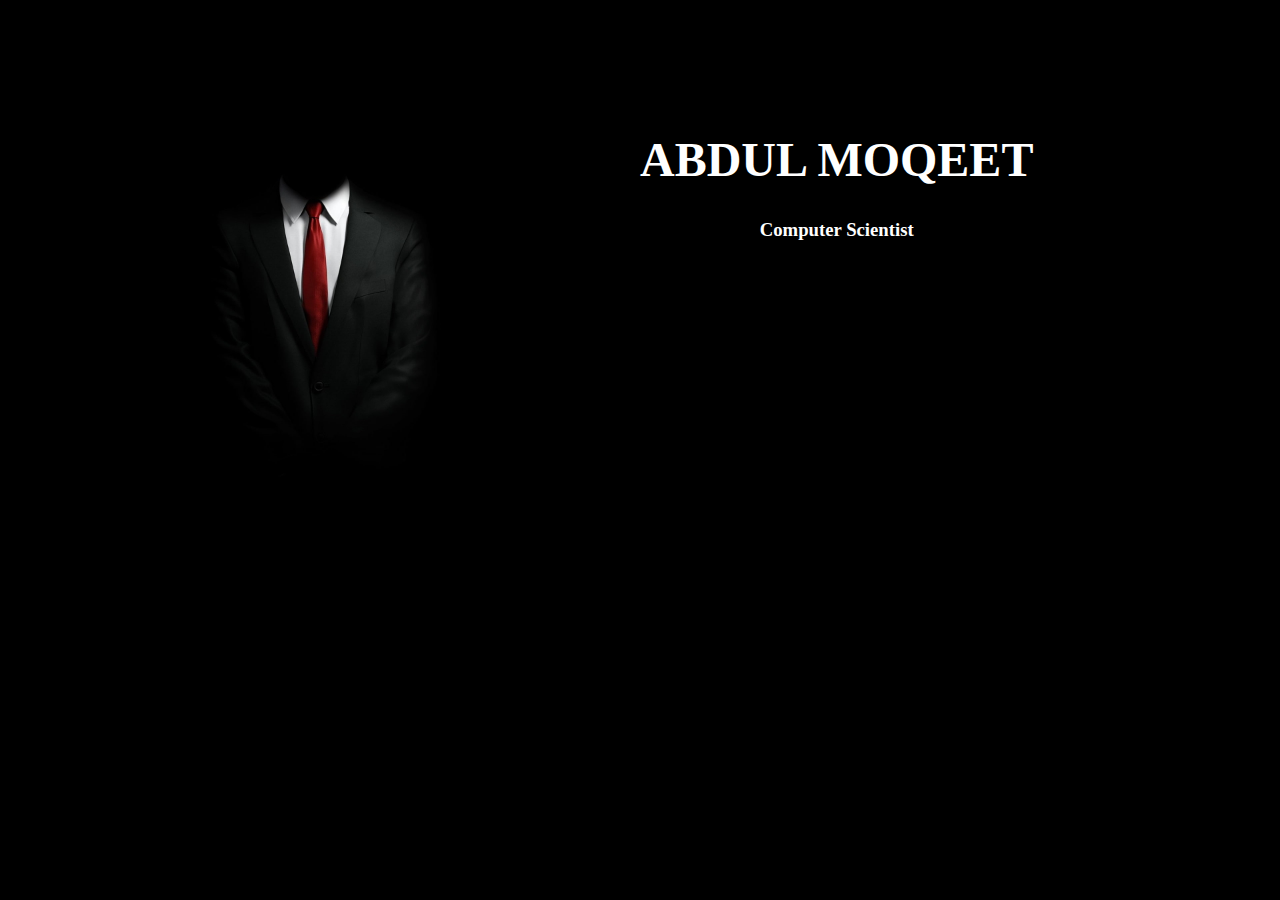
==== Index.html @ f567ad95 "Add responsive  Profile Pic and Username" ====
<!DOCTYPE html>
<html lang="en">
<head>

    <meta charset="UTF-8">
    <meta name="viewport" content="width=device-width, initial-scale=1.0">
    <title>Abdul Moqeet</title>
    <link rel="shortcut icon" href="logo.png" type="image/x-icon">
<link rel="stylesheet" href="styling.css"> 
</head>
<body style="margin:0">

    <div id="cover">
        <div id="cover-content">
            <img src="DP.jpg" alt="Profile Picture">            
            <div id="cover-text">
                <h1>ABDUL MOQEET</h1>
                <h3>Computer Scientist</h3>
            </div>
        </div>
    </div>

</body>
</html>
---- styling.css ----
body{
    margin: 0;
    background-color: black;
}
#cover {
    background-color: black;
    width: 100%;
    height: 40vh;
    color: white;
    display: flex;
    justify-content: center;
    align-items: center;
}


#cover-content {
    display: flex;
    align-items: center;
}

#cover h1 {
    font-size: 300%;   
}

#cover-text{
text-align: center;
}

#cover img {
    width: 50%;
    height: auto;
    border-radius: 50%;
    box-shadow: 100% gray;
    margin-top: 20%;
}
nav{
    background-color: gray;
    display: flex;
    justify-content: center;
    align-items: center;
}
nav a {
    margin: top 5px;
    margin-right: 100px;
    font-family: 'Courier New', Courier, monospace;
    direction: none;
    color: black;
    font-weight: bold;
    font-size: 150%;

}
@media (max-width: 740px) {
    #cover-content {
        flex-direction: column; 
    }

    #cover h1 {
        margin-left: 0; 
        margin-top: 10px; 
        font-size: 200%;
    }

    #cover img {
        width: 60%; 
        height: auto;
    }
}
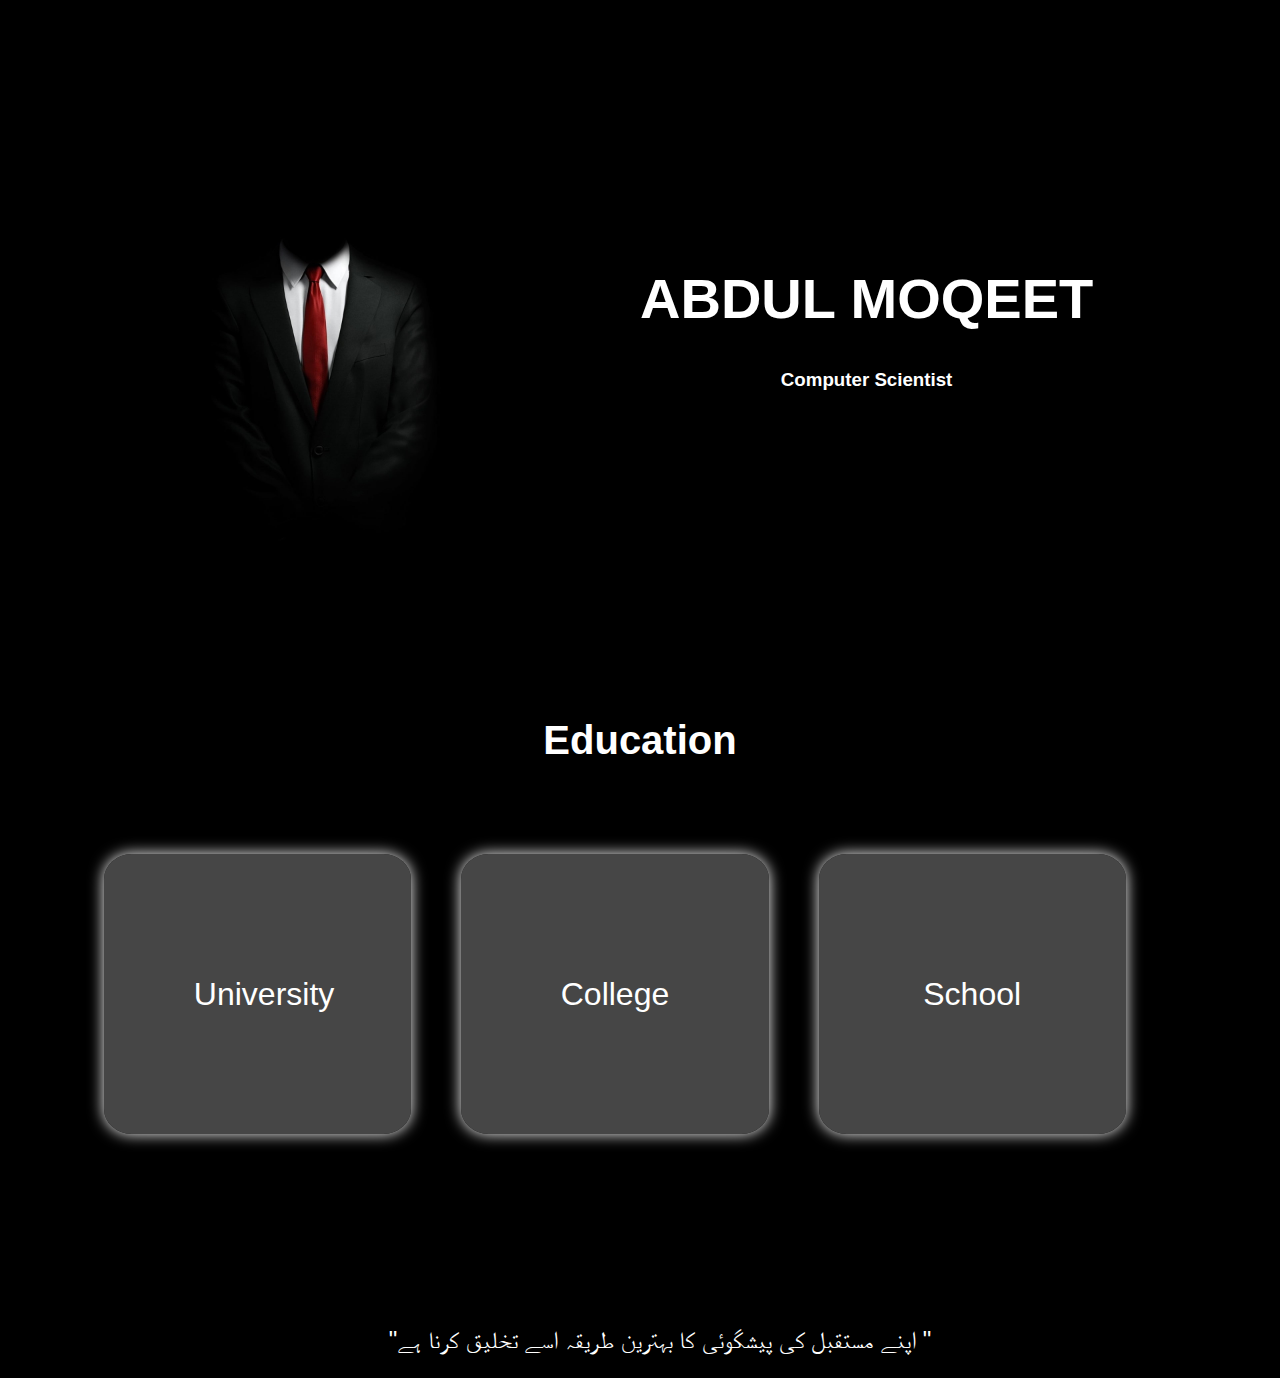
==== commit 8c8d8396: "Add Education and navbar updated" ====
--- a/Index.html
+++ b/Index.html
@@ -5,11 +5,17 @@
     <meta charset="UTF-8">
     <meta name="viewport" content="width=device-width, initial-scale=1.0">
     <title>Abdul Moqeet</title>
-    <link rel="shortcut icon" href="logo.png" type="image/x-icon">
+    <link rel="shortcut icon" href="DP.jpg" type="image/x-icon">
 <link rel="stylesheet" href="styling.css"> 
 </head>
 <body style="margin:0">
 
+    <nav id="navbar">
+        <a href="">Home</a>
+        <a href="#education">Education</a>
+        <a href="">Skills</a>
+        <a href="">Awards</a>
+    </nav>
     <div id="cover">
         <div id="cover-content">
             <img src="DP.jpg" alt="Profile Picture">            
@@ -19,6 +25,38 @@
             </div>
         </div>
     </div>
+    <div id="education">
+        <h1>Education</h1>
+        <div id="education-card">
+            <div class="card">
+                <p>University</p>
+            </div>
+            <div class="card">
+                    <p>College</p>
+            </div>
+            <div class="card">
+                <p>School
+            </div>
+        </div>
+    </div>
+<dir>
+    <p>"اپنے مستقبل کی پیشگوئی کا بہترین طریقہ اسے تخلیق کرنا ہے "</p>
+</dir>
 
+
+
+<script>
+    window.addEventListener('scroll', function() {
+        const navbar = document.getElementById('navbar');
+        const scrollPosition = window.scrollY;
+
+        // Show the navbar after scrolling 100px down
+        if (scrollPosition > 200) {
+            navbar.style.display = 'flex'; // Show the navbar
+        } else {
+            navbar.style.display = 'none'; // Hide the navbar
+        }
+    });
+</script>
 </body>
 </html>
--- a/styling.css
+++ b/styling.css
@@ -2,8 +2,10 @@
 body{
     margin: 0;
     background-color: black;
+    
 }
 #cover {
+    margin-top: 5%;;
     background-color: black;
     width: 100%;
     height: 40vh;
@@ -13,6 +15,22 @@
     align-items: center;
 }
 
+#education h1 {
+    font-size:250%;
+    color: white;
+    text-align: center;
+}
+dir{
+    margin-top:15%;
+}
+dir p{
+    color: white;
+    font-size:150%;
+    text-align: center;;
+    font-family: 'Gill Sans', 'Gill Sans MT', Calibri, 'Trebuchet MS', sans-serif;
+    
+}
+
 
 #cover-content {
     display: flex;
@@ -20,35 +38,92 @@
 }
 
 #cover h1 {
-    font-size: 300%;   
+    font-size: 350%;   
 }
 
 #cover-text{
+    margin-top: 150px;
 text-align: center;
+font-family: 'Gill Sans', 'Gill Sans MT', Calibri, 'Trebuchet MS', sans-serif;;
 }
-
+#cover-text h1:hover {
+    text-shadow: 0 10px 15px rgba(143, 142, 142, 0.801);
+}
 #cover img {
     width: 50%;
     height: auto;
     border-radius: 50%;
-    box-shadow: 100% gray;
     margin-top: 20%;
+    
 }
-nav{
-    background-color: gray;
-    display: flex;
-    justify-content: center;
-    align-items: center;
+
+
+
+nav {
+    background-color: rgb(29, 28, 28);
+    width: 100%;
+    display: none;
+    justify-content: right;
+;position: fixed;
+    border-bottom: 1px solid rgb(51, 51, 51);
+    top: 0;
+    left: 0;
 }
+
 nav a {
-    margin: top 5px;
-    margin-right: 100px;
-    font-family: 'Courier New', Courier, monospace;
-    direction: none;
-    color: black;
+    
+    display: block; 
+    float: left;
+    text-align: center;
+    padding: 16px 29px;
+    font-family: 'Gill Sans', 'Gill Sans MT', Calibri, 'Trebuchet MS', sans-serif;
+    text-decoration: none;
+    color: rgb(167, 162, 162);
     font-weight: bold;
-    font-size: 150%;
-
+    font-size: 90%;
+}
+nav a:hover{
+    color: white;
+    border: 1px solid white;
+    border-radius: 3px;
+    padding:15px 28px;
+    background-color: rgba(255, 255, 255, 0);
+}
+#education {
+    
+    margin-top: 23%;
+    font-family: 'Gill Sans', 'Gill Sans MT', Calibri, 'Trebuchet MS', sans-serif;
+}
+.card{
+    width: 10%;
+    height: 15%;
+    background-color:rgba(94, 94, 94, 0.747);
+    padding:7%;
+    margin-right:50px ;
+    border-radius: 9%;
+    margin-top: 5%;;
+    box-shadow: 0 0 15px white;
+    transition: all 0.3s ease;
+    
+}
+#education-card{
+display: flex;
+justify-content: center;
+align-items: center;
+}
+.card p{
+    color: #fff;
+    font-family: 'Gill Sans', 'Gill Sans MT', Calibri, 'Trebuchet MS', sans-serif;
+    text-align: center;
+    font-size:200%;;
+}
+.card:hover{
+    background-color: white;
+    color: grey;
+    box-shadow: 0 0 15px grey;
+}
+.card:hover h1{
+display: none;
 }
 @media (max-width: 740px) {
     #cover-content {
@@ -65,4 +140,8 @@
         width: 60%; 
         height: auto;
     }
+    #cover-text{
+        margin-top: 0px;    
+    }
+    
 }
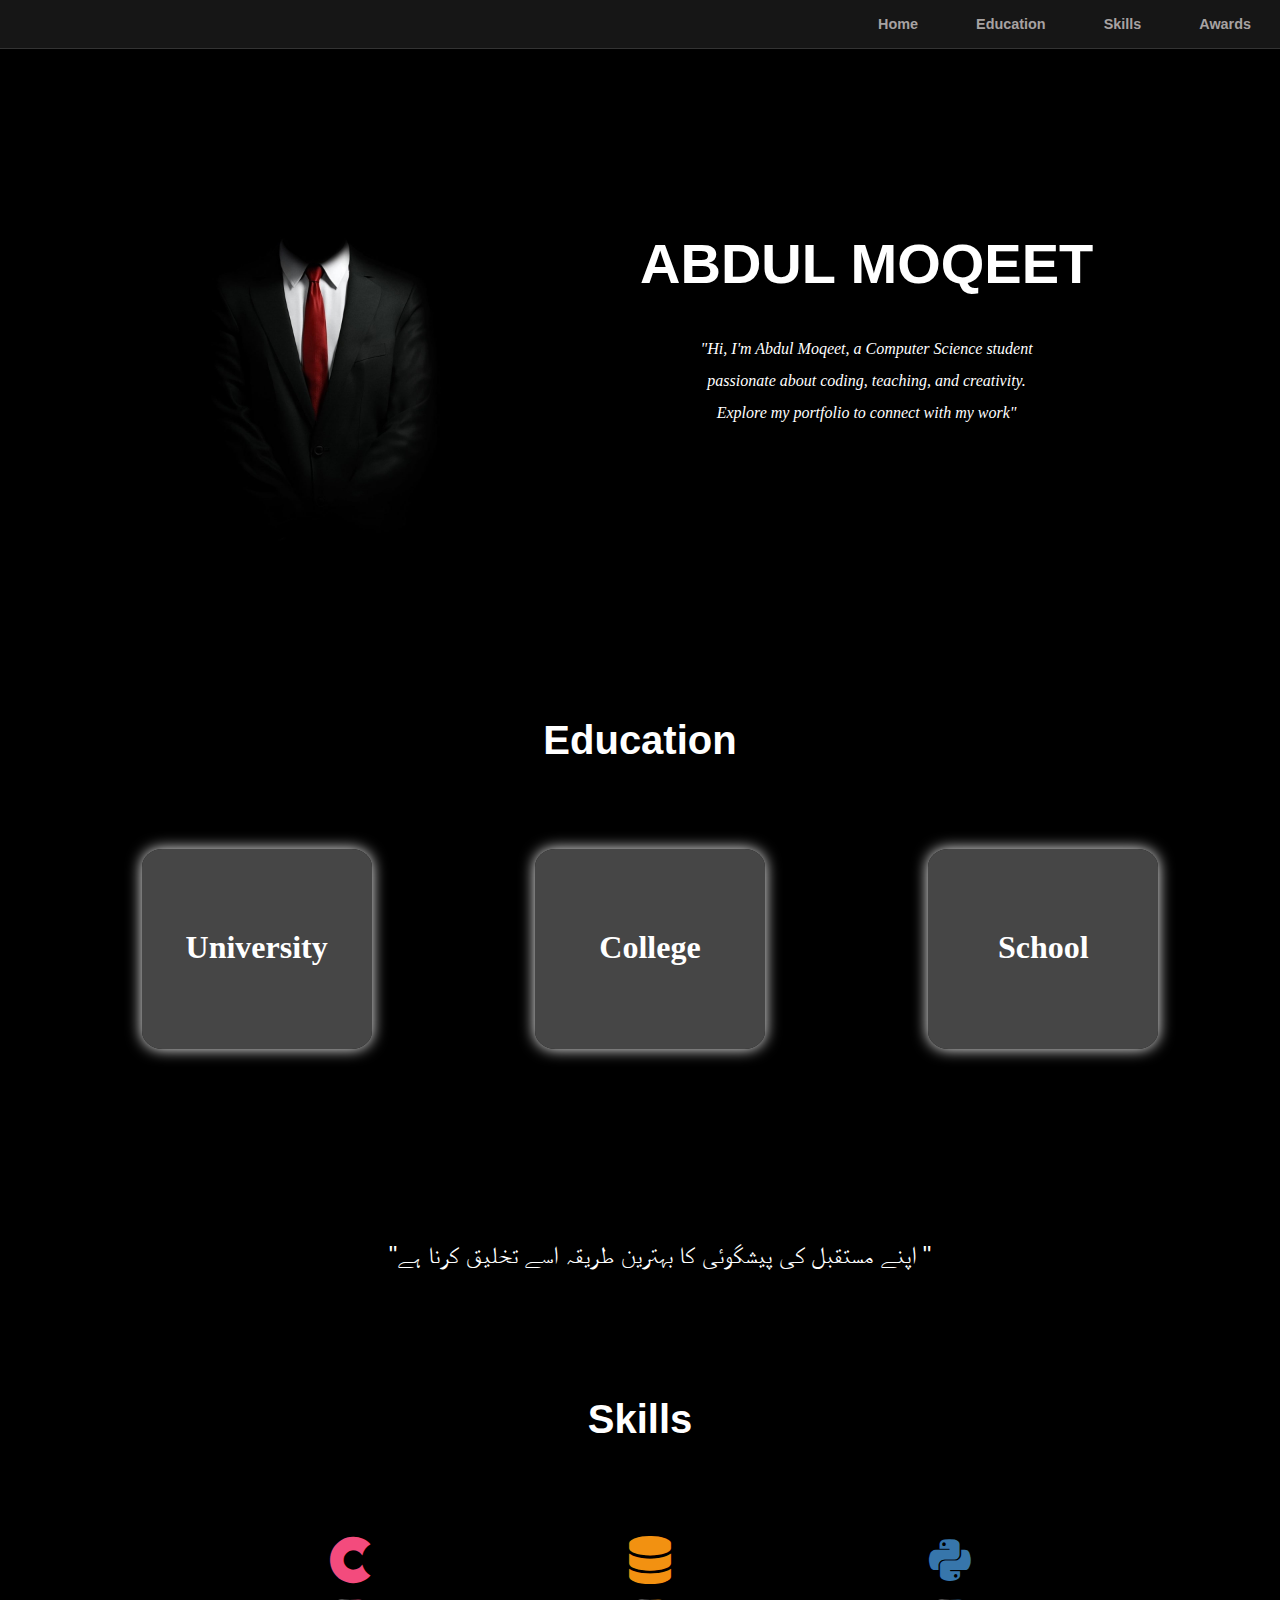
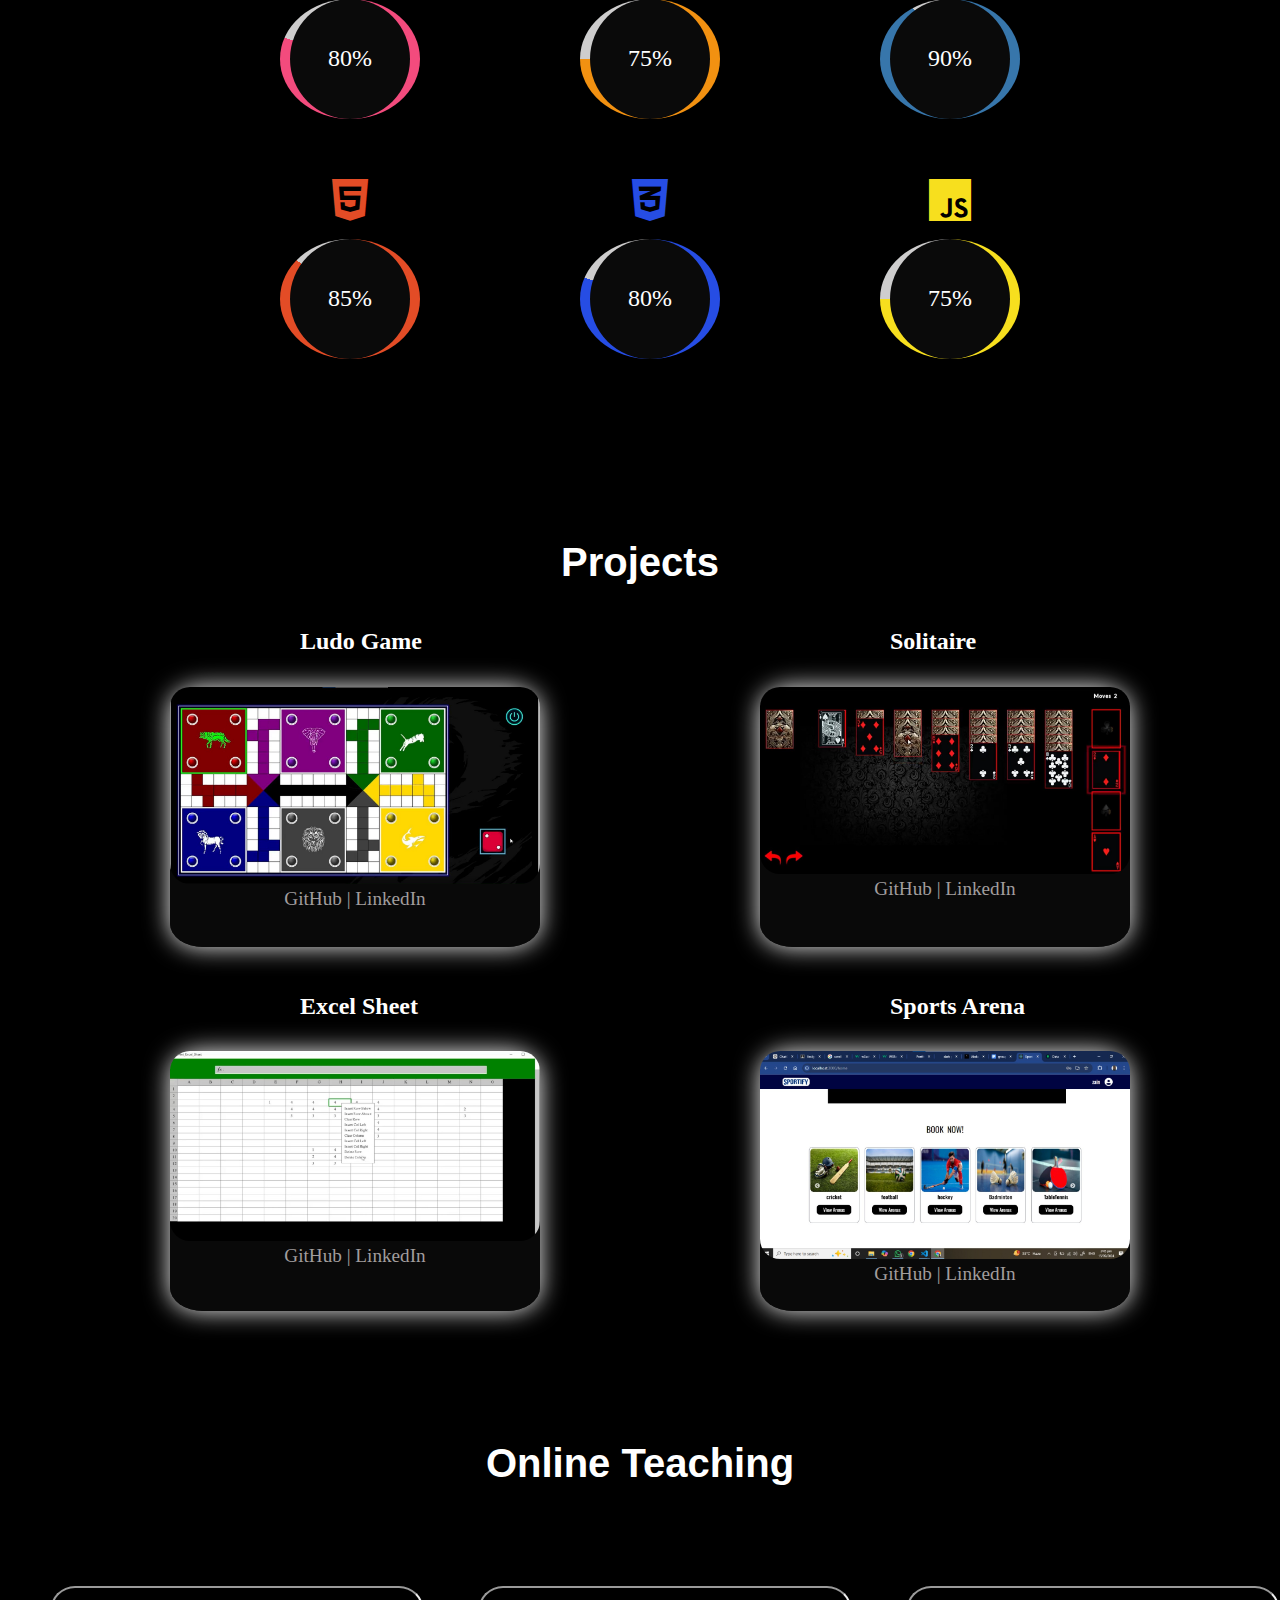
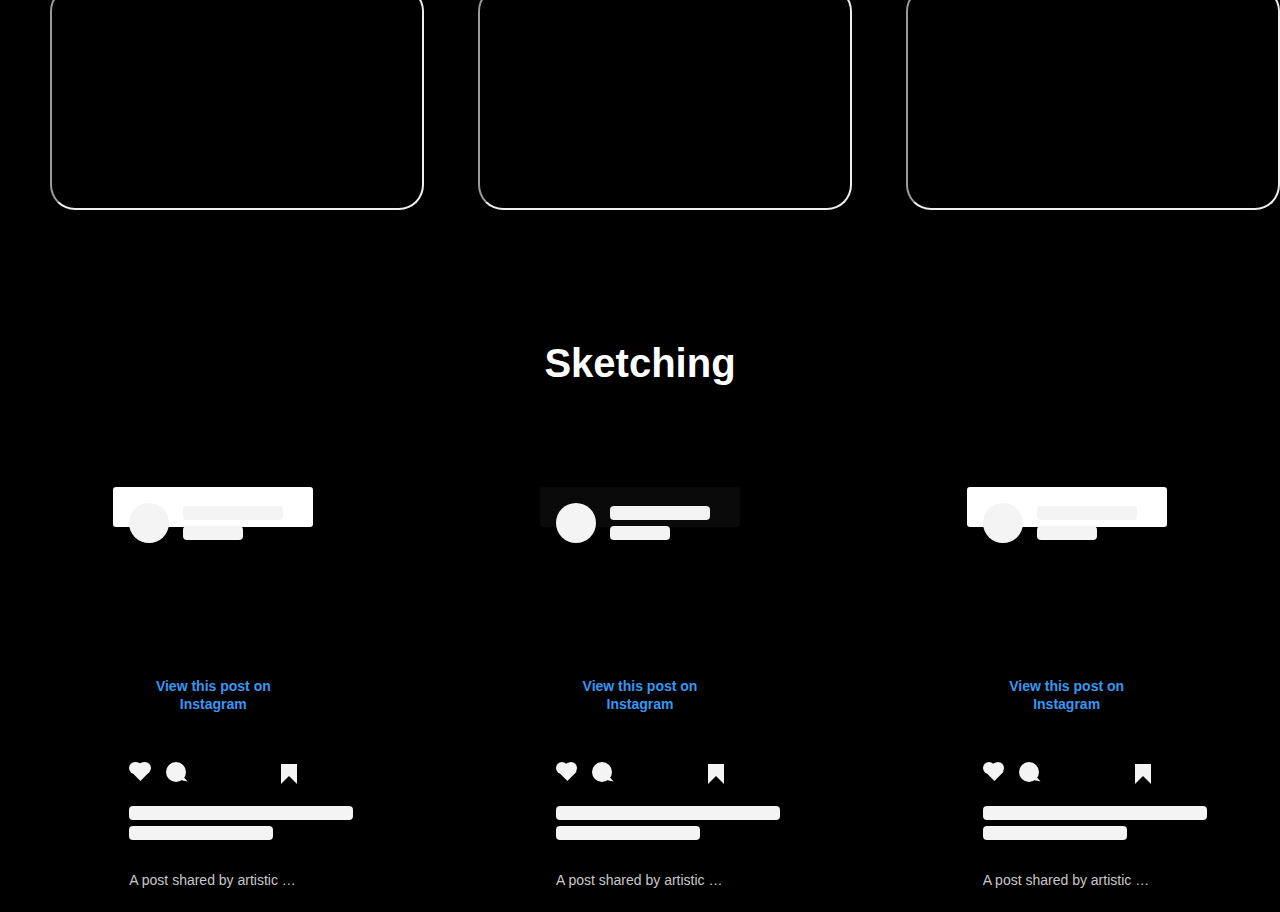
==== commit 632010f1: "Add Projects" ====
--- a/Index.html
+++ b/Index.html
@@ -1,62 +1,216 @@
 <!DOCTYPE html>
 <html lang="en">
 <head>
-
     <meta charset="UTF-8">
     <meta name="viewport" content="width=device-width, initial-scale=1.0">
     <title>Abdul Moqeet</title>
     <link rel="shortcut icon" href="DP.jpg" type="image/x-icon">
-<link rel="stylesheet" href="styling.css"> 
+    <link rel="stylesheet" href="styling.css"> 
+    <!-- FontAwesome for icons -->
+    <link rel="stylesheet" href="https://cdnjs.cloudflare.com/ajax/libs/font-awesome/6.0.0-beta3/css/all.min.css">
 </head>
 <body style="margin:0">
 
     <nav id="navbar">
         <a href="">Home</a>
         <a href="#education">Education</a>
-        <a href="">Skills</a>
+        <a href="#skills">Skills</a>
         <a href="">Awards</a>
     </nav>
+
     <div id="cover">
         <div id="cover-content">
             <img src="DP.jpg" alt="Profile Picture">            
             <div id="cover-text">
                 <h1>ABDUL MOQEET</h1>
-                <h3>Computer Scientist</h3>
-            </div>
-        </div>
-    </div>
+                <h3 style="line-height: 2"><i>"Hi, I'm Abdul Moqeet, a Computer Science student 
+                <br>    passionate about coding, teaching, and creativity.
+                <br>Explore my portfolio to connect with my work"</i></h3>
+            </div>
+        </div>
+    </div>
+
     <div id="education">
         <h1>Education</h1>
         <div id="education-card">
             <div class="card">
-                <p>University</p>
+                <p class="card-title">University</p>
             </div>
             <div class="card">
-                    <p>College</p>
+                <p class="card-title">College</p>
             </div>
             <div class="card">
-                <p>School
-            </div>
-        </div>
-    </div>
-<dir>
-    <p>"اپنے مستقبل کی پیشگوئی کا بہترین طریقہ اسے تخلیق کرنا ہے "</p>
-</dir>
-
-
-
-<script>
-    window.addEventListener('scroll', function() {
-        const navbar = document.getElementById('navbar');
-        const scrollPosition = window.scrollY;
-
-        // Show the navbar after scrolling 100px down
-        if (scrollPosition > 200) {
-            navbar.style.display = 'flex'; // Show the navbar
-        } else {
-            navbar.style.display = 'none'; // Hide the navbar
-        }
-    });
-</script>
+                <p class="card-title">School</p>
+            </div>
+        </div>
+    </div>
+    <dir>
+        <p>"اپنے مستقبل کی پیشگوئی کا بہترین طریقہ اسے تخلیق کرنا ہے "</p>
+    </dir>
+    <h1 class="skillHeading" id="skills">Skills</h1>
+    <div class="skills-container">
+        
+        <div class="skill cpp">
+            <i class="fab fa-cuttlefish"></i>
+            <div class="circle-wrap" style="--percent: 80; --color: #f34b7d;">
+                <div class="inside-circle">80%</div>
+            </div>
+            <p>C++</p>
+        </div>
+
+        <div class="skill sql">
+            <i class="fas fa-database"></i>
+            <div class="circle-wrap" style="--percent: 75; --color: #f29111;">
+                <div class="inside-circle">75%</div>
+            </div>
+            <p>SQL</p>
+        </div>
+
+        
+        <div class="skill python">
+            <i class="fab fa-python"></i>
+            <div class="circle-wrap" style="--percent: 90; --color: #3776ab;">
+                <div class="inside-circle">90%</div>
+            </div>
+            <p>Python</p>
+        </div>
+
+        <div class="skill html">
+            <i class="fab fa-html5"></i>
+            <div class="circle-wrap" style="--percent: 85; --color: #e34c26;">
+                <div class="inside-circle">85%</div>
+            </div>
+            <p>HTML</p>
+        </div>
+
+        <div class="skill css">
+            <i class="fab fa-css3-alt"></i>
+            <div class="circle-wrap" style="--percent: 80; --color: #264de4;">
+                <div class="inside-circle">80%</div>
+            </div>
+            <p>CSS</p>
+        </div>
+
+        <div class="skill js">
+            <i class="fab fa-js"></i>
+            <div class="circle-wrap" style="--percent: 75; --color: #f7df1e;">
+                <div class="inside-circle">75%</div>
+            </div>
+            <p>JavaScript</p>
+        </div>
+
+    </div>
+    <h1 class="skillHeading" id="skills">Projects</h1>
+    <div id="Projects">
+   <div>
+    <h1 style="color: white;">Ludo Game</h1>
+ 
+        <div class="Projcard">
+            <img src="Ludo.jpg" alt="Ludo Game">
+            <a href="https://github.com/AbdulMoqeet87/Ludo-Legacy">GitHub | </a>
+            <a href="https://www.linkedin.com/posts/abdul-moqeet-55358a259_ludogame-cplusplus-sfmllibrary-activity-7097087253859975168-c-vF?utm_source=share&utm_medium=member_desktop">LinkedIn</a>
+        </div>
+    </div>
+<div>
+    <h1 style="color: white;">Solitaire</h1>
+<div class="Projcard">
+<img src="Solitaire.jpg" alt="">
+<a href="https://github.com/AbdulMoqeet87/Solitaire">GitHub | </a>
+<a href="https://www.linkedin.com/posts/abdul-moqeet-55358a259_heres-the-very-first-project-of-our-dsa-activity-7150820702051295233-yZiA?utm_source=share&utm_medium=member_desktop">LinkedIn</a>
+    </div>
+</div>
+<div>
+    <h1 style="color: white;">Excel Sheet</h1>
+ <div class="Projcard">
+<img src="Excel.jpg" alt="">
+<a href="https://github.com/AbdulMoqeet87/Excel">GitHub | </a>
+<a href="https://www.linkedin.com/posts/abdul-moqeet-55358a259_sharing-with-you-my-most-recent-project-in-activity-7127255330371059713-ZLL4?utm_source=share&utm_medium=member_desktop">LinkedIn</a>
+        </div>
+    </div>
+    <div>
+        <h1 style="color: white;">Sports Arena</h1>
+<div class="Projcard">    
+<img src="SportsArena.jpg" alt="">
+<a href="https://github.com/AbdulMoqeet87/Sportify2">GitHub | </a>
+<a href="">LinkedIn</a>
+        </div>
+    </div>
+    </div>
+
+<div id="Pursuits">
+    <h1>Online Teaching</h1>
+    <iframe width="370" height="220" src="https://www.youtube.com/embed/UOVopHFQn2M?si=0OSzvMwKX4yqEI2r" frameborder="2" allow="accelerometer; autoplay"></iframe>
+    <iframe width="370" height="220" src="https://www.youtube.com/embed/Z_TthTVHN_4?start=235" frameborder="2" allow="accelerometer; autoplay; " ></iframe>
+    <iframe width="370" height="220" src="https://www.youtube.com/embed/X0fo8QJnv7A?si=QwKBdjOtL_7HQM61" frameborder="2" allow="accelerometer; autoplay;" ></iframe>
+    <h1>Sketching</h1>
+
+    <div class="Insta">
+    
+    <blockquote class="instagram-media" data-instgrm-permalink="https://www.instagram.com/p/CLPCWf-BE7h/?utm_source=ig_embed&amp;utm_campaign=loading" data-instgrm-version="14" style=" background:#FFF; border:0; border-radius:3px; box-shadow:0 0 1px 0 rgba(0,0,0,0.5),0 1px 10px 0 rgba(0,0,0,0.15); margin: 1px; max-width:200px; min-width:106px; padding:0; width:59.375%; width:-webkit-calc(100% - 2px); width:calc(100% - 2px);"><div style="padding:16px;"> <a href="https://www.instagram.com/p/CLPCWf-BE7h/?utm_source=ig_embed&amp;utm_campaign=loading" style=" background:#FFFFFF; line-height:0; padding:0 0; text-align:center; text-decoration:none; width:100%;" target="_blank"> <div style=" display: flex; flex-direction: row; align-items: center;"> <div style="background-color: #F4F4F4; border-radius: 50%; flex-grow: 0; height: 40px; margin-right: 14px; width: 40px;"></div> <div style="display: flex; flex-direction: column; flex-grow: 1; justify-content: center;"> <div style=" background-color: #F4F4F4; border-radius: 4px; flex-grow: 0; height: 14px; margin-bottom: 6px; width: 100px;"></div> <div style=" background-color: #F4F4F4; border-radius: 4px; flex-grow: 0; height: 14px; width: 60px;"></div></div></div><div style="padding: 19% 0;"></div> <div style="display:block; height:50px; margin:0 auto 12px; width:50px;"><svg width="50px" height="50px" viewBox="0 0 60 60" version="1.1" xmlns="https://www.w3.org/2000/svg" xmlns:xlink="https://www.w3.org/1999/xlink"><g stroke="none" stroke-width="1" fill="none" fill-rule="evenodd"><g transform="translate(-511.000000, -20.000000)" fill="#000000"><g><path d="M556.869,30.41 C554.814,30.41 553.148,32.076 553.148,34.131 C553.148,36.186 554.814,37.852 556.869,37.852 C558.924,37.852 560.59,36.186 560.59,34.131 C560.59,32.076 558.924,30.41 556.869,30.41 M541,60.657 C535.114,60.657 530.342,55.887 530.342,50 C530.342,44.114 535.114,39.342 541,39.342 C546.887,39.342 551.658,44.114 551.658,50 C551.658,55.887 546.887,60.657 541,60.657 M541,33.886 C532.1,33.886 524.886,41.1 524.886,50 C524.886,58.899 532.1,66.113 541,66.113 C549.9,66.113 557.115,58.899 557.115,50 C557.115,41.1 549.9,33.886 541,33.886 M565.378,62.101 C565.244,65.022 564.756,66.606 564.346,67.663 C563.803,69.06 563.154,70.057 562.106,71.106 C561.058,72.155 560.06,72.803 558.662,73.347 C557.607,73.757 556.021,74.244 553.102,74.378 C549.944,74.521 548.997,74.552 541,74.552 C533.003,74.552 532.056,74.521 528.898,74.378 C525.979,74.244 524.393,73.757 523.338,73.347 C521.94,72.803 520.942,72.155 519.894,71.106 C518.846,70.057 518.197,69.06 517.654,67.663 C517.244,66.606 516.755,65.022 516.623,62.101 C516.479,58.943 516.448,57.996 516.448,50 C516.448,42.003 516.479,41.056 516.623,37.899 C516.755,34.978 517.244,33.391 517.654,32.338 C518.197,30.938 518.846,29.942 519.894,28.894 C520.942,27.846 521.94,27.196 523.338,26.654 C524.393,26.244 525.979,25.756 528.898,25.623 C532.057,25.479 533.004,25.448 541,25.448 C548.997,25.448 549.943,25.479 553.102,25.623 C556.021,25.756 557.607,26.244 558.662,26.654 C560.06,27.196 561.058,27.846 562.106,28.894 C563.154,29.942 563.803,30.938 564.346,32.338 C564.756,33.391 565.244,34.978 565.378,37.899 C565.522,41.056 565.552,42.003 565.552,50 C565.552,57.996 565.522,58.943 565.378,62.101 M570.82,37.631 C570.674,34.438 570.167,32.258 569.425,30.349 C568.659,28.377 567.633,26.702 565.965,25.035 C564.297,23.368 562.623,22.342 560.652,21.575 C558.743,20.834 556.562,20.326 553.369,20.18 C550.169,20.033 549.148,20 541,20 C532.853,20 531.831,20.033 528.631,20.18 C525.438,20.326 523.257,20.834 521.349,21.575 C519.376,22.342 517.703,23.368 516.035,25.035 C514.368,26.702 513.342,28.377 512.574,30.349 C511.834,32.258 511.326,34.438 511.181,37.631 C511.035,40.831 511,41.851 511,50 C511,58.147 511.035,59.17 511.181,62.369 C511.326,65.562 511.834,67.743 512.574,69.651 C513.342,71.625 514.368,73.296 516.035,74.965 C517.703,76.634 519.376,77.658 521.349,78.425 C523.257,79.167 525.438,79.673 528.631,79.82 C531.831,79.965 532.853,80.001 541,80.001 C549.148,80.001 550.169,79.965 553.369,79.82 C556.562,79.673 558.743,79.167 560.652,78.425 C562.623,77.658 564.297,76.634 565.965,74.965 C567.633,73.296 568.659,71.625 569.425,69.651 C570.167,67.743 570.674,65.562 570.82,62.369 C570.966,59.17 571,58.147 571,50 C571,41.851 570.966,40.831 570.82,37.631"></path></g></g></g></svg></div><div style="padding-top: 8px;"> <div style=" color:#3897f0; font-family:Arial,sans-serif; font-size:14px; font-style:normal; font-weight:550; line-height:18px;">View this post on Instagram</div></div><div style="padding: 12.5% 0;"></div> <div style="display: flex; flex-direction: row; margin-bottom: 14px; align-items: center;"><div> <div style="background-color: #F4F4F4; border-radius: 50%; height: 12.5px; width: 12.5px; transform: translateX(0px) translateY(7px);"></div> <div style="background-color: #F4F4F4; height: 12.5px; transform: rotate(-45deg) translateX(3px) translateY(1px); width: 12.5px; flex-grow: 0; margin-right: 14px; margin-left: 2px;"></div> <div style="background-color: #F4F4F4; border-radius: 50%; height: 12.5px; width: 12.5px; transform: translateX(9px) translateY(-18px);"></div></div><div style="margin-left: 8px;"> <div style=" background-color: #F4F4F4; border-radius: 50%; flex-grow: 0; height: 20px; width: 20px;"></div> <div style=" width: 0; height: 0; border-top: 2px solid transparent; border-left: 6px solid #f4f4f4; border-bottom: 2px solid transparent; transform: translateX(16px) translateY(-4px) rotate(30deg)"></div></div><div style="margin-left: auto;"> <div style=" width: 0px; border-top: 8px solid #F4F4F4; border-right: 8px solid transparent; transform: translateY(16px);"></div> <div style=" background-color: #F4F4F4; flex-grow: 0; height: 12px; width: 16px; transform: translateY(-4px);"></div> <div style=" width: 0; height: 0; border-top: 8px solid #F4F4F4; border-left: 8px solid transparent; transform: translateY(-4px) translateX(8px);"></div></div></div> <div style="display: flex; flex-direction: column; flex-grow: 1; justify-content: center; margin-bottom: 24px;"> <div style=" background-color: #F4F4F4; border-radius: 4px; flex-grow: 0; height: 14px; margin-bottom: 6px; width: 224px;"></div> <div style=" background-color: #F4F4F4; border-radius: 4px; flex-grow: 0; height: 14px; width: 144px;"></div></div></a><p style=" color:#c9c8cd; font-family:Arial,sans-serif; font-size:14px; line-height:17px; margin-bottom:0; margin-top:8px; overflow:hidden; padding:8px 0 7px; text-align:center; text-overflow:ellipsis; white-space:nowrap;"><a href="https://www.instagram.com/p/CLPCWf-BE7h/?utm_source=ig_embed&amp;utm_campaign=loading" style=" color:#c9c8cd; font-family:Arial,sans-serif; font-size:14px; font-style:normal; font-weight:normal; line-height:17px; text-decoration:none;" target="_blank">A post shared by artistic moqeet (@artistic_moqeet)</a></p></div></blockquote>
+<script async src="//www.instagram.com/embed.js"></script>
+<blockquote class="instagram-media" data-instgrm-permalink="https://www.instagram.com/p/CPa_Te7BF1k/?utm_source=ig_embed&amp;utm_campaign=loading" data-instgrm-version="14" style=" background:#0a0a0a; border:0; border-radius:3px; box-shadow:0 0 1px 0 rgba(0,0,0,0.5),0 1px 10px 0 rgba(0,0,0,0.15); margin: 1px; max-width:200px; min-width:106px; padding:0; width:59.375%; width:-webkit-calc(100% - 2px); width:calc(100% - 2px);"><div style="padding:16px;"> <a href="https://www.instagram.com/p/CPa_Te7BF1k/?utm_source=ig_embed&amp;utm_campaign=loading" style=" background:#FFFFFF; line-height:0; padding:0 0; text-align:center; text-decoration:none; width:100%;" target="_blank"> <div style=" display: flex; flex-direction: row; align-items: center;"> <div style="background-color: #F4F4F4; border-radius: 50%; flex-grow: 0; height: 40px; margin-right: 14px; width: 40px;"></div> <div style="display: flex; flex-direction: column; flex-grow: 1; justify-content: center;"> <div style=" background-color: #F4F4F4; border-radius: 4px; flex-grow: 0; height: 14px; margin-bottom: 6px; width: 100px;"></div> <div style=" background-color: #F4F4F4; border-radius: 4px; flex-grow: 0; height: 14px; width: 60px;"></div></div></div><div style="padding: 19% 0;"></div> <div style="display:block; height:50px; margin:0 auto 12px; width:50px;"><svg width="50px" height="50px" viewBox="0 0 60 60" version="1.1" xmlns="https://www.w3.org/2000/svg" xmlns:xlink="https://www.w3.org/1999/xlink"><g stroke="none" stroke-width="1" fill="none" fill-rule="evenodd"><g transform="translate(-511.000000, -20.000000)" fill="#000000"><g><path d="M556.869,30.41 C554.814,30.41 553.148,32.076 553.148,34.131 C553.148,36.186 554.814,37.852 556.869,37.852 C558.924,37.852 560.59,36.186 560.59,34.131 C560.59,32.076 558.924,30.41 556.869,30.41 M541,60.657 C535.114,60.657 530.342,55.887 530.342,50 C530.342,44.114 535.114,39.342 541,39.342 C546.887,39.342 551.658,44.114 551.658,50 C551.658,55.887 546.887,60.657 541,60.657 M541,33.886 C532.1,33.886 524.886,41.1 524.886,50 C524.886,58.899 532.1,66.113 541,66.113 C549.9,66.113 557.115,58.899 557.115,50 C557.115,41.1 549.9,33.886 541,33.886 M565.378,62.101 C565.244,65.022 564.756,66.606 564.346,67.663 C563.803,69.06 563.154,70.057 562.106,71.106 C561.058,72.155 560.06,72.803 558.662,73.347 C557.607,73.757 556.021,74.244 553.102,74.378 C549.944,74.521 548.997,74.552 541,74.552 C533.003,74.552 532.056,74.521 528.898,74.378 C525.979,74.244 524.393,73.757 523.338,73.347 C521.94,72.803 520.942,72.155 519.894,71.106 C518.846,70.057 518.197,69.06 517.654,67.663 C517.244,66.606 516.755,65.022 516.623,62.101 C516.479,58.943 516.448,57.996 516.448,50 C516.448,42.003 516.479,41.056 516.623,37.899 C516.755,34.978 517.244,33.391 517.654,32.338 C518.197,30.938 518.846,29.942 519.894,28.894 C520.942,27.846 521.94,27.196 523.338,26.654 C524.393,26.244 525.979,25.756 528.898,25.623 C532.057,25.479 533.004,25.448 541,25.448 C548.997,25.448 549.943,25.479 553.102,25.623 C556.021,25.756 557.607,26.244 558.662,26.654 C560.06,27.196 561.058,27.846 562.106,28.894 C563.154,29.942 563.803,30.938 564.346,32.338 C564.756,33.391 565.244,34.978 565.378,37.899 C565.522,41.056 565.552,42.003 565.552,50 C565.552,57.996 565.522,58.943 565.378,62.101 M570.82,37.631 C570.674,34.438 570.167,32.258 569.425,30.349 C568.659,28.377 567.633,26.702 565.965,25.035 C564.297,23.368 562.623,22.342 560.652,21.575 C558.743,20.834 556.562,20.326 553.369,20.18 C550.169,20.033 549.148,20 541,20 C532.853,20 531.831,20.033 528.631,20.18 C525.438,20.326 523.257,20.834 521.349,21.575 C519.376,22.342 517.703,23.368 516.035,25.035 C514.368,26.702 513.342,28.377 512.574,30.349 C511.834,32.258 511.326,34.438 511.181,37.631 C511.035,40.831 511,41.851 511,50 C511,58.147 511.035,59.17 511.181,62.369 C511.326,65.562 511.834,67.743 512.574,69.651 C513.342,71.625 514.368,73.296 516.035,74.965 C517.703,76.634 519.376,77.658 521.349,78.425 C523.257,79.167 525.438,79.673 528.631,79.82 C531.831,79.965 532.853,80.001 541,80.001 C549.148,80.001 550.169,79.965 553.369,79.82 C556.562,79.673 558.743,79.167 560.652,78.425 C562.623,77.658 564.297,76.634 565.965,74.965 C567.633,73.296 568.659,71.625 569.425,69.651 C570.167,67.743 570.674,65.562 570.82,62.369 C570.966,59.17 571,58.147 571,50 C571,41.851 570.966,40.831 570.82,37.631"></path></g></g></g></svg></div><div style="padding-top: 8px;"> <div style=" color:#3897f0; font-family:Arial,sans-serif; font-size:14px; font-style:normal; font-weight:550; line-height:18px;">View this post on Instagram</div></div><div style="padding: 12.5% 0;"></div> <div style="display: flex; flex-direction: row; margin-bottom: 14px; align-items: center;"><div> <div style="background-color: #F4F4F4; border-radius: 50%; height: 12.5px; width: 12.5px; transform: translateX(0px) translateY(7px);"></div> <div style="background-color: #F4F4F4; height: 12.5px; transform: rotate(-45deg) translateX(3px) translateY(1px); width: 12.5px; flex-grow: 0; margin-right: 14px; margin-left: 2px;"></div> <div style="background-color: #F4F4F4; border-radius: 50%; height: 12.5px; width: 12.5px; transform: translateX(9px) translateY(-18px);"></div></div><div style="margin-left: 8px;"> <div style=" background-color: #F4F4F4; border-radius: 50%; flex-grow: 0; height: 20px; width: 20px;"></div> <div style=" width: 0; height: 0; border-top: 2px solid transparent; border-left: 6px solid #f4f4f4; border-bottom: 2px solid transparent; transform: translateX(16px) translateY(-4px) rotate(30deg)"></div></div><div style="margin-left: auto;"> <div style=" width: 0px; border-top: 8px solid #F4F4F4; border-right: 8px solid transparent; transform: translateY(16px);"></div> <div style=" background-color: #F4F4F4; flex-grow: 0; height: 12px; width: 16px; transform: translateY(-4px);"></div> <div style=" width: 0; height: 0; border-top: 8px solid #F4F4F4; border-left: 8px solid transparent; transform: translateY(-4px) translateX(8px);"></div></div></div> <div style="display: flex; flex-direction: column; flex-grow: 1; justify-content: center; margin-bottom: 24px;"> <div style=" background-color: #F4F4F4; border-radius: 4px; flex-grow: 0; height: 14px; margin-bottom: 6px; width: 224px;"></div> <div style=" background-color: #F4F4F4; border-radius: 4px; flex-grow: 0; height: 14px; width: 144px;"></div></div></a><p style=" color:#c9c8cd; font-family:Arial,sans-serif; font-size:14px; line-height:17px; margin-bottom:0; margin-top:8px; overflow:hidden; padding:8px 0 7px; text-align:center; text-overflow:ellipsis; white-space:nowrap;"><a href="https://www.instagram.com/p/CPa_Te7BF1k/?utm_source=ig_embed&amp;utm_campaign=loading" style=" color:#c9c8cd; font-family:Arial,sans-serif; font-size:14px; font-style:normal; font-weight:normal; line-height:17px; text-decoration:none;" target="_blank">A post shared by artistic moqeet (@artistic_moqeet)</a></p></div></blockquote>
+<script async src="//www.instagram.com/embed.js"></script>
+<blockquote class="instagram-media" data-instgrm-permalink="https://www.instagram.com/p/CuQ7p0tohMd/?utm_source=ig_embed&amp;utm_campaign=loading" data-instgrm-version="14" style=" background:#FFF; border:0; border-radius:3px; box-shadow:0 0 1px 0 rgba(0,0,0,0.5),0 1px 10px 0 rgba(0,0,0,0.15); margin: 1px; max-width:200px; min-width:106px; padding:0; width:59.375%; width:-webkit-calc(100% - 2px); width:calc(100% - 2px);"><div style="padding:16px;"> <a href="https://www.instagram.com/p/CuQ7p0tohMd/?utm_source=ig_embed&amp;utm_campaign=loading" style=" background:#FFFFFF; line-height:0; padding:0 0; text-align:center; text-decoration:none; width:100%;" target="_blank"> <div style=" display: flex; flex-direction: row; align-items: center;"> <div style="background-color: #F4F4F4; border-radius: 50%; flex-grow: 0; height: 40px; margin-right: 14px; width: 40px;"></div> <div style="display: flex; flex-direction: column; flex-grow: 1; justify-content: center;"> <div style=" background-color: #F4F4F4; border-radius: 4px; flex-grow: 0; height: 14px; margin-bottom: 6px; width: 100px;"></div> <div style=" background-color: #F4F4F4; border-radius: 4px; flex-grow: 0; height: 14px; width: 60px;"></div></div></div><div style="padding: 19% 0;"></div> <div style="display:block; height:50px; margin:0 auto 12px; width:50px;"><svg width="50px" height="50px" viewBox="0 0 60 60" version="1.1" xmlns="https://www.w3.org/2000/svg" xmlns:xlink="https://www.w3.org/1999/xlink"><g stroke="none" stroke-width="1" fill="none" fill-rule="evenodd"><g transform="translate(-511.000000, -20.000000)" fill="#000000"><g><path d="M556.869,30.41 C554.814,30.41 553.148,32.076 553.148,34.131 C553.148,36.186 554.814,37.852 556.869,37.852 C558.924,37.852 560.59,36.186 560.59,34.131 C560.59,32.076 558.924,30.41 556.869,30.41 M541,60.657 C535.114,60.657 530.342,55.887 530.342,50 C530.342,44.114 535.114,39.342 541,39.342 C546.887,39.342 551.658,44.114 551.658,50 C551.658,55.887 546.887,60.657 541,60.657 M541,33.886 C532.1,33.886 524.886,41.1 524.886,50 C524.886,58.899 532.1,66.113 541,66.113 C549.9,66.113 557.115,58.899 557.115,50 C557.115,41.1 549.9,33.886 541,33.886 M565.378,62.101 C565.244,65.022 564.756,66.606 564.346,67.663 C563.803,69.06 563.154,70.057 562.106,71.106 C561.058,72.155 560.06,72.803 558.662,73.347 C557.607,73.757 556.021,74.244 553.102,74.378 C549.944,74.521 548.997,74.552 541,74.552 C533.003,74.552 532.056,74.521 528.898,74.378 C525.979,74.244 524.393,73.757 523.338,73.347 C521.94,72.803 520.942,72.155 519.894,71.106 C518.846,70.057 518.197,69.06 517.654,67.663 C517.244,66.606 516.755,65.022 516.623,62.101 C516.479,58.943 516.448,57.996 516.448,50 C516.448,42.003 516.479,41.056 516.623,37.899 C516.755,34.978 517.244,33.391 517.654,32.338 C518.197,30.938 518.846,29.942 519.894,28.894 C520.942,27.846 521.94,27.196 523.338,26.654 C524.393,26.244 525.979,25.756 528.898,25.623 C532.057,25.479 533.004,25.448 541,25.448 C548.997,25.448 549.943,25.479 553.102,25.623 C556.021,25.756 557.607,26.244 558.662,26.654 C560.06,27.196 561.058,27.846 562.106,28.894 C563.154,29.942 563.803,30.938 564.346,32.338 C564.756,33.391 565.244,34.978 565.378,37.899 C565.522,41.056 565.552,42.003 565.552,50 C565.552,57.996 565.522,58.943 565.378,62.101 M570.82,37.631 C570.674,34.438 570.167,32.258 569.425,30.349 C568.659,28.377 567.633,26.702 565.965,25.035 C564.297,23.368 562.623,22.342 560.652,21.575 C558.743,20.834 556.562,20.326 553.369,20.18 C550.169,20.033 549.148,20 541,20 C532.853,20 531.831,20.033 528.631,20.18 C525.438,20.326 523.257,20.834 521.349,21.575 C519.376,22.342 517.703,23.368 516.035,25.035 C514.368,26.702 513.342,28.377 512.574,30.349 C511.834,32.258 511.326,34.438 511.181,37.631 C511.035,40.831 511,41.851 511,50 C511,58.147 511.035,59.17 511.181,62.369 C511.326,65.562 511.834,67.743 512.574,69.651 C513.342,71.625 514.368,73.296 516.035,74.965 C517.703,76.634 519.376,77.658 521.349,78.425 C523.257,79.167 525.438,79.673 528.631,79.82 C531.831,79.965 532.853,80.001 541,80.001 C549.148,80.001 550.169,79.965 553.369,79.82 C556.562,79.673 558.743,79.167 560.652,78.425 C562.623,77.658 564.297,76.634 565.965,74.965 C567.633,73.296 568.659,71.625 569.425,69.651 C570.167,67.743 570.674,65.562 570.82,62.369 C570.966,59.17 571,58.147 571,50 C571,41.851 570.966,40.831 570.82,37.631"></path></g></g></g></svg></div><div style="padding-top: 8px;"> <div style=" color:#3897f0; font-family:Arial,sans-serif; font-size:14px; font-style:normal; font-weight:550; line-height:18px;">View this post on Instagram</div></div><div style="padding: 12.5% 0;"></div> <div style="display: flex; flex-direction: row; margin-bottom: 14px; align-items: center;"><div> <div style="background-color: #F4F4F4; border-radius: 50%; height: 12.5px; width: 12.5px; transform: translateX(0px) translateY(7px);"></div> <div style="background-color: #F4F4F4; height: 12.5px; transform: rotate(-45deg) translateX(3px) translateY(1px); width: 12.5px; flex-grow: 0; margin-right: 14px; margin-left: 2px;"></div> <div style="background-color: #F4F4F4; border-radius: 50%; height: 12.5px; width: 12.5px; transform: translateX(9px) translateY(-18px);"></div></div><div style="margin-left: 8px;"> <div style=" background-color: #F4F4F4; border-radius: 50%; flex-grow: 0; height: 20px; width: 20px;"></div> <div style=" width: 0; height: 0; border-top: 2px solid transparent; border-left: 6px solid #f4f4f4; border-bottom: 2px solid transparent; transform: translateX(16px) translateY(-4px) rotate(30deg)"></div></div><div style="margin-left: auto;"> <div style=" width: 0px; border-top: 8px solid #F4F4F4; border-right: 8px solid transparent; transform: translateY(16px);"></div> <div style=" background-color: #F4F4F4; flex-grow: 0; height: 12px; width: 16px; transform: translateY(-4px);"></div> <div style=" width: 0; height: 0; border-top: 8px solid #F4F4F4; border-left: 8px solid transparent; transform: translateY(-4px) translateX(8px);"></div></div></div> <div style="display: flex; flex-direction: column; flex-grow: 1; justify-content: center; margin-bottom: 24px;"> <div style=" background-color: #F4F4F4; border-radius: 4px; flex-grow: 0; height: 14px; margin-bottom: 6px; width: 224px;"></div> <div style=" background-color: #F4F4F4; border-radius: 4px; flex-grow: 0; height: 14px; width: 144px;"></div></div></a><p style=" color:#c9c8cd; font-family:Arial,sans-serif; font-size:14px; line-height:17px; margin-bottom:0; margin-top:8px; overflow:hidden; padding:8px 0 7px; text-align:center; text-overflow:ellipsis; white-space:nowrap;"><a href="https://www.instagram.com/p/CuQ7p0tohMd/?utm_source=ig_embed&amp;utm_campaign=loading" style=" color:#c9c8cd; font-family:Arial,sans-serif; font-size:14px; font-style:normal; font-weight:normal; line-height:17px; text-decoration:none;" target="_blank">A post shared by artistic moqeet (@artistic_moqeet)</a></p></div></blockquote>
+<script async src="//www.instagram.com/embed.js"></script>
+</div>
+</div>
+
+    <script>
+        window.addEventListener('scroll', function() {
+            const navbar = document.getElementById('navbar');
+            const coverContent = document.getElementById('cover-content');
+            const scrollPosition = window.scrollY;
+
+            if (scrollPosition > 454) {
+                navbar.style.display = 'flex'; 
+                navbar.style.transition='all 0.3s ease';
+            } else {
+                navbar.style.display = 'none'; 
+            }
+
+            coverContent.style.transform = `translateX(${scrollPosition * 0.5}px)`;
+        });
+
+        document.querySelectorAll('.card').forEach(card => {
+            card.addEventListener('mouseover', () => {
+                const title = card.querySelector('.card-title');
+
+                if (!title.dataset.originalText) {
+                    title.dataset.originalText = title.innerText; 
+                }        
+                if(title.dataset.originalText==="University") {
+                    title.innerHTML = "<p><b>Information Technology<br> University</b></p><p>BS Computer Science</p><p>CGPA: 3.58</p>"
+                } else if(title.dataset.originalText==="College") {
+                    title.innerHTML = "<p><b>Kips College<br></b></p><p>Fsc Pre-Engineering</p><p>Grade : A+</p>"
+                } else if(title.dataset.originalText==="School") {
+                    title.innerHTML = "<p><b>Ch. Rehmat School<br></b></p><p>Matriculation</p><p>Grade : A+</p>";
+                }
+                title.style.color = 'black';
+                title.style.fontFamily ='Gill Sans';
+                card.style.backgroundColor ='white';
+                title.style.fontWeight = 'normal';
+                title.style.fontSize = '100%';
+                title.style.marginTop = '40px';
+                card.style.width='230px';
+                card.style.height='200px';
+                title.style.flexDirection = 'column';
+            });
+
+            card.addEventListener('mouseout', () => {
+                const title = card.querySelector('.card-title');
+
+                // Restore the original text
+                title.innerText = title.dataset.originalText;
+                title.style.color = 'white';
+                card.style.backgroundColor = 'rgba(94, 94, 94, 0.747)';
+                title.style.fontWeight = 'bold';
+                title.style.fontSize = '200%';
+                card.style.width='230px';
+                card.style.height='200px';
+                title.style.marginTop ='80px';
+            });
+        });
+    </script>
+
 </body>
 </html>
--- a/styling.css
+++ b/styling.css
@@ -1,11 +1,10 @@
-
-body{
+body {
     margin: 0;
     background-color: black;
-    
-}
+}
+
 #cover {
-    margin-top: 5%;;
+    margin-top: 5%;
     background-color: black;
     width: 100%;
     height: 40vh;
@@ -15,22 +14,16 @@
     align-items: center;
 }
 
-#education h1 {
-    font-size:250%;
-    color: white;
-    text-align: center;
-}
-dir{
-    margin-top:15%;
-}
-dir p{
-    color: white;
-    font-size:150%;
-    text-align: center;;
-    font-family: 'Gill Sans', 'Gill Sans MT', Calibri, 'Trebuchet MS', sans-serif;
-    
-}
-
+dir {
+    margin-top: 15%;
+}
+
+dir p {
+    color: white;
+    font-size: 150%;
+    text-align: center;
+    font-family: 'Gill Sans', 'Gill Sans MT', Calibri, 'Trebuchet MS', sans-serif;
+}
 
 #cover-content {
     display: flex;
@@ -38,41 +31,45 @@
 }
 
 #cover h1 {
-    font-size: 350%;   
-}
-
-#cover-text{
+    font-size: 350%;
+    font-family: 'Gill Sans', 'Gill Sans MT', Calibri, 'Trebuchet MS', sans-serif;
+}
+#cover h3{
+font-family:Georgia, 'Times New Roman', Times, serif;
+font-weight: normal;
+font-size: 1em;
+}
+#cover-text {
     margin-top: 150px;
-text-align: center;
-font-family: 'Gill Sans', 'Gill Sans MT', Calibri, 'Trebuchet MS', sans-serif;;
-}
+    text-align: center;
+    
+}
+
 #cover-text h1:hover {
     text-shadow: 0 10px 15px rgba(143, 142, 142, 0.801);
 }
+
 #cover img {
     width: 50%;
     height: auto;
     border-radius: 50%;
     margin-top: 20%;
-    
-}
-
-
+}
 
 nav {
-    background-color: rgb(29, 28, 28);
+    background-color: rgb(22, 22, 22);
     width: 100%;
-    display: none;
+    display: flex;
     justify-content: right;
-;position: fixed;
+    position: fixed;
     border-bottom: 1px solid rgb(51, 51, 51);
     top: 0;
     left: 0;
+    transition: all 0.3s ease;
 }
 
 nav a {
-    
-    display: block; 
+    display: block;
     float: left;
     text-align: center;
     padding: 16px 29px;
@@ -82,66 +79,208 @@
     font-weight: bold;
     font-size: 90%;
 }
-nav a:hover{
+
+nav a:hover {
     color: white;
     border: 1px solid white;
     border-radius: 3px;
-    padding:15px 28px;
+    padding: 15px 28px;
     background-color: rgba(255, 255, 255, 0);
 }
+
+#education h1 {
+    font-size: 250%;
+    color: white;
+    text-align: center;
+}
+
 #education {
-    
     margin-top: 23%;
     font-family: 'Gill Sans', 'Gill Sans MT', Calibri, 'Trebuchet MS', sans-serif;
 }
-.card{
-    width: 10%;
-    height: 15%;
-    background-color:rgba(94, 94, 94, 0.747);
-    padding:7%;
-    margin-right:50px ;
+
+.card {
+    width: 230px;
+    height: 200px;
+    background-color: rgba(94, 94, 94, 0.747);
+    margin-right: 80px;
     border-radius: 9%;
-    margin-top: 5%;;
+    margin-top: 5%;
     box-shadow: 0 0 15px white;
     transition: all 0.3s ease;
-    
-}
-#education-card{
-display: flex;
-justify-content: center;
-align-items: center;
-}
-.card p{
+    text-align: center;
+    flex-direction: column;
+}
+.Projcard {
+    width: 370px;
+    height: 260px;
+    background-color: rgba(12, 12, 12, 0.747);
+    margin-right: 80px;
+    border-radius: 9%;
+    margin-top: 7%;
+    box-shadow: 0 0 25px rgb(243, 243, 243);
+    transition: all 0.3s ease;
+    text-align: center;
+    flex-direction: column;
+    text-align: center;
+    margin-bottom: 30px;
+}
+.Projcard:hover{
+    box-shadow: 0 0 45px rgb(243, 243, 243);
+}
+#Projects h1{
+    font-size:150%;
+    margin-left: 130px;
+    
+}
+
+#Projects a{
+    text-decoration:none;
+    color: rgb(161, 157, 157) ;
+    font-size: 120%;
+}
+#Projects a:hover{
+color: white;
+}
+
+#Projects{
+    display: flex;
+    flex-wrap: wrap;
+    justify-content: space-around;
+    max-width: 1200px;
+    
+    margin-left: 100px;
+}
+#Projects img{
+    
+    width: 100%;
+    border-radius: 20px;
+}
+#education-card {
+    display: flex;
+    flex-wrap: wrap;
+    justify-content: space-around;
+    max-width: 1200px;
+    text-align: center;
+    margin-left: 100px;
+}
+
+.card-title {
     color: #fff;
-    font-family: 'Gill Sans', 'Gill Sans MT', Calibri, 'Trebuchet MS', sans-serif;
-    text-align: center;
-    font-size:200%;;
-}
-.card:hover{
-    background-color: white;
-    color: grey;
-    box-shadow: 0 0 15px grey;
-}
-.card:hover h1{
-display: none;
+    font-family: 'Gill Sans';
+    font-size: 200%;
+    margin-top: 80px;
+    font-weight: bold;
+}
+
+.skillHeading {
+    margin-top: 10%;
+    font-family: 'Gill Sans', 'Gill Sans MT', Calibri, 'Trebuchet MS', sans-serif;
+    font-size: 250%;
+    color: white;
+    text-align: center;
+}
+
+.skills-container {
+    display: flex;
+    flex-wrap: wrap;
+    justify-content: space-around;
+    max-width: 900px;
+    margin-left: 200px;
+    margin-top: 90px;
+}
+
+.skill {
+    width: 200px;
+    height: 200px;
+    margin: 20px;
+    display: flex;
+    flex-direction: column;
+    justify-content: center;
+    align-items: center;
+}
+
+
+.skill i {
+    font-size: 48px;
+    margin-bottom: 15px;
+}
+
+.skill.cpp i { color: #f34b7d; } /* C++ pink */
+.skill.sql i { color: #f29111; } /* SQL orange */
+.skill.python i { color: #3776ab; } /* Python blue */
+.skill.html i { color: #e34c26; } /* HTML orange */
+.skill.css i { color: #264de4; } /* CSS blue */
+.skill.js i { color: #f7df1e; } /* JavaScript yellow */
+
+
+.circle-wrap {
+    width: 140px;
+    height: 140px;
+    background: conic-gradient(
+        var(--color) calc(var(--percent) * 1%), 
+        #cecdcd calc(var(--percent) * 1%)
+    );
+    border-radius: 50%;
+    display: flex;
+    justify-content: center;
+    align-items: center;
+}
+
+
+.inside-circle {
+    background: #0a0a0a;
+    width: 120px;
+    height: 120px;
+    border-radius: 50%;
+    display: flex;
+    justify-content: center;
+    align-items: center;
+    font-size: 24px;
+    color: white;
+}
+#Pursuits{
+    margin-top: 100px;
+}
+#Pursuits h1{
+    font-family: 'Gill Sans', 'Gill Sans MT', Calibri, 'Trebuchet MS', sans-serif;
+    font-size: 250%;
+    color: white;
+    text-align: center;
+    margin-bottom: 100px;
+}
+iframe{
+    margin-left: 50px;
+    margin-bottom: 100px;
+    border-radius: 25px;
+}
+.Insta{
+    display: flex;
+    flex-wrap: wrap;
+    justify-content: space-around;
+}
+blockquote{
+    width: 30px;
+    height: 40px;;
+    border-radius: 25px;
 }
 @media (max-width: 740px) {
     #cover-content {
-        flex-direction: column; 
+        flex-direction: column;
     }
 
     #cover h1 {
-        margin-left: 0; 
-        margin-top: 10px; 
+        margin-left: 0;
+        margin-top: 10px;
         font-size: 200%;
     }
 
     #cover img {
-        width: 60%; 
+        width: 60%;
         height: auto;
     }
-    #cover-text{
-        margin-top: 0px;    
-    }
-    
-}
+
+    #cover-text {
+        margin-top: 0px;
+    }
+}
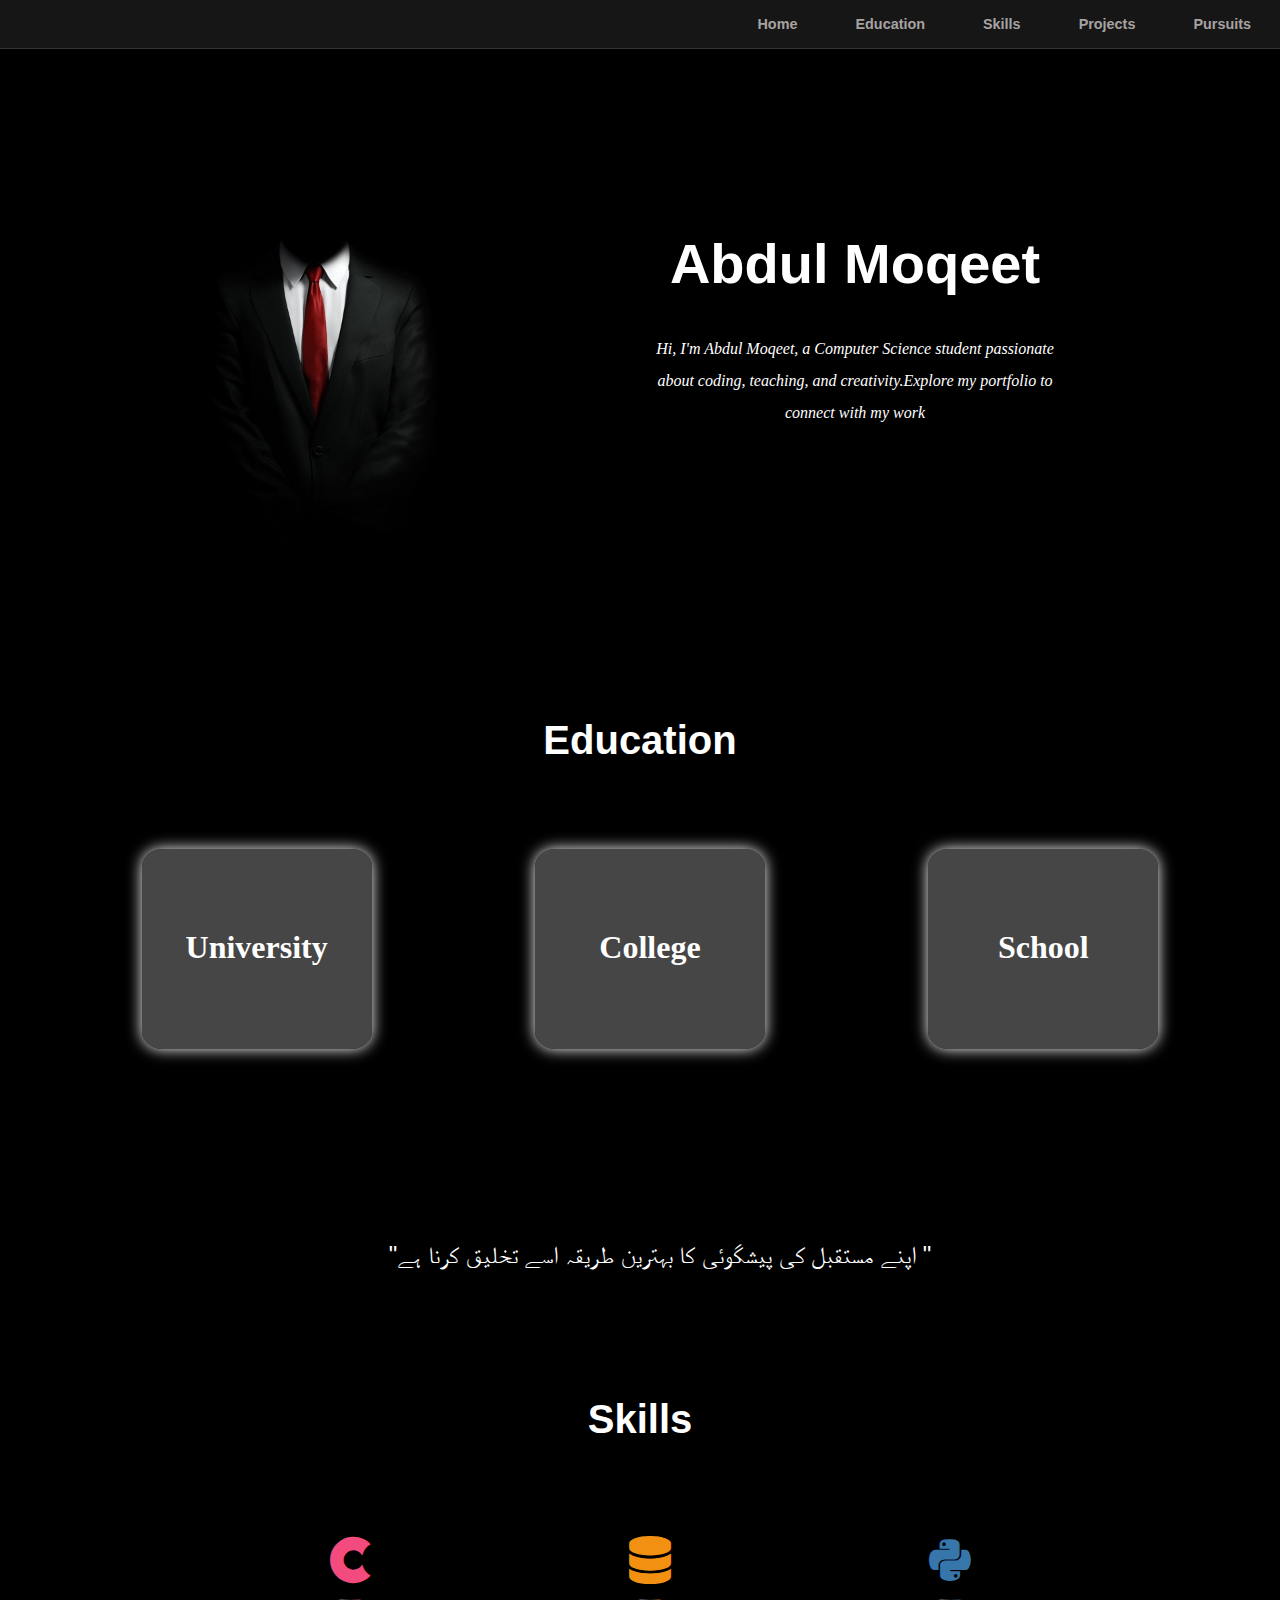
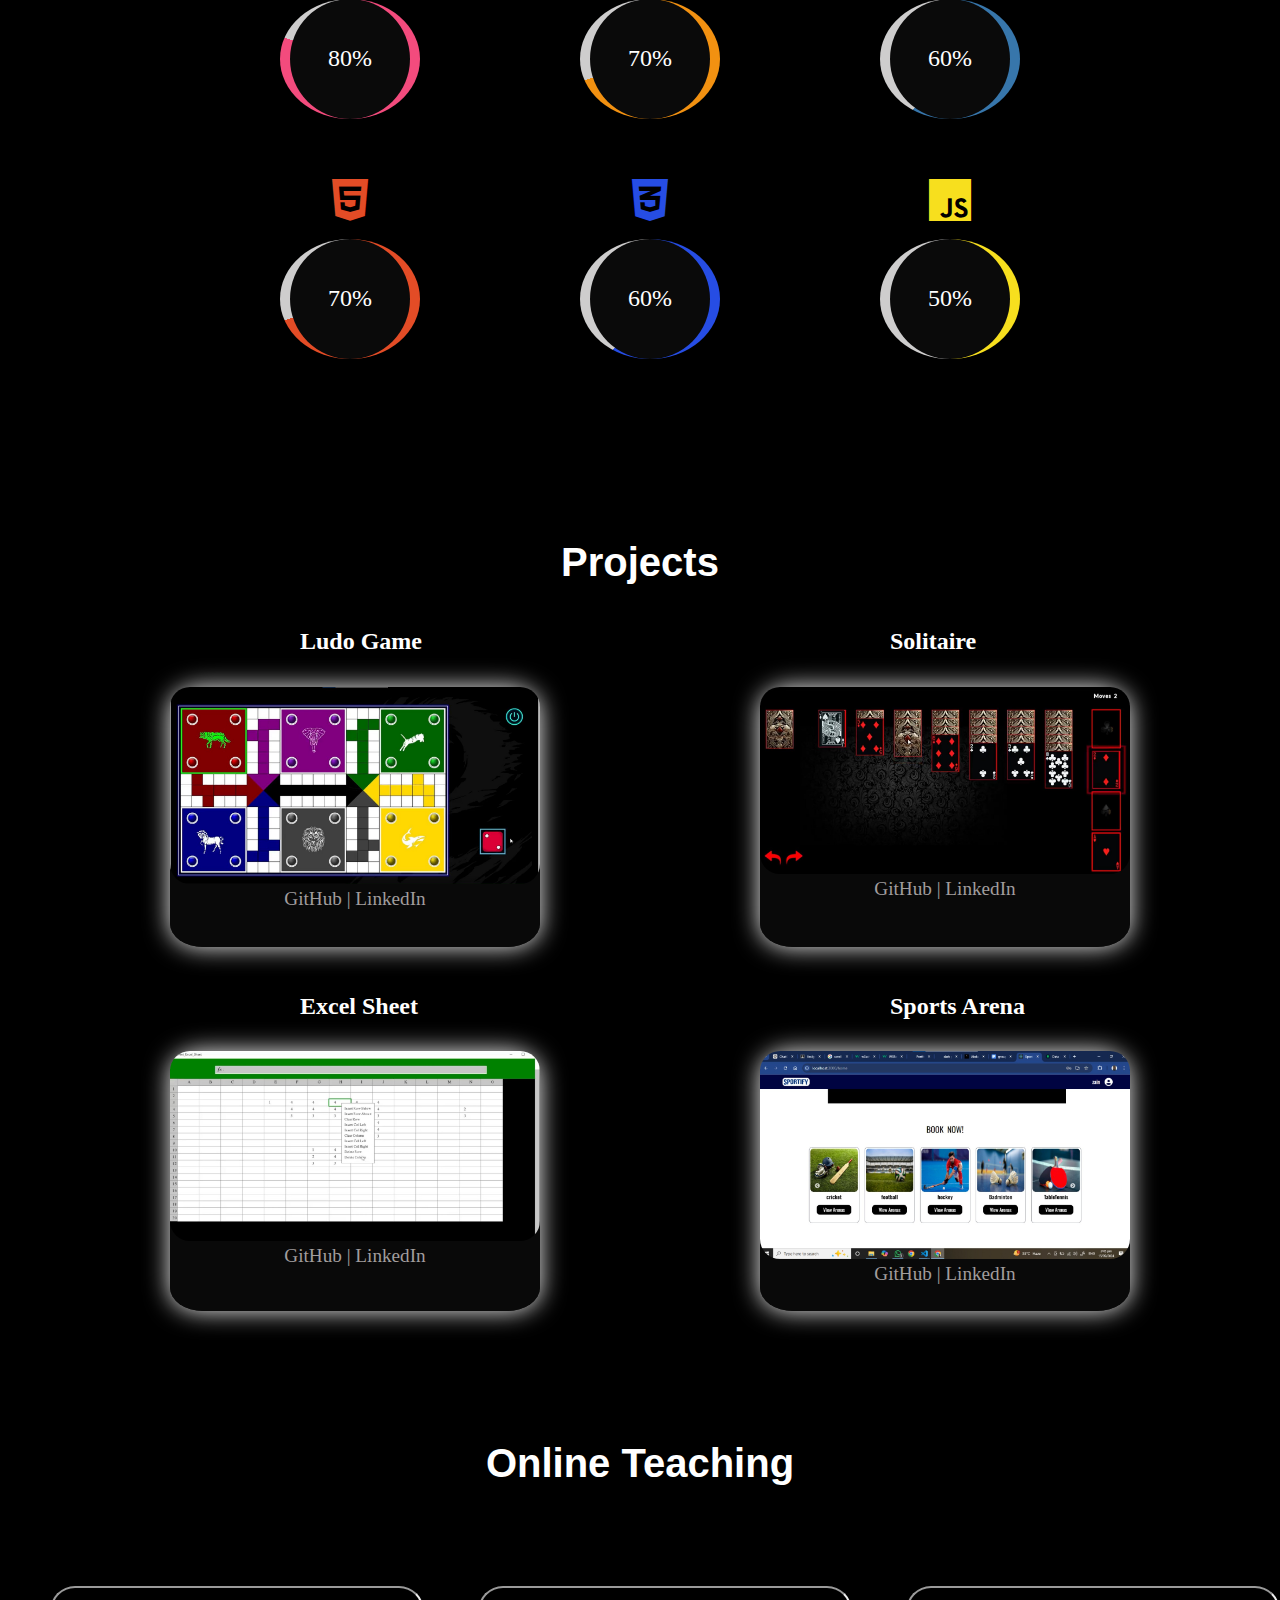
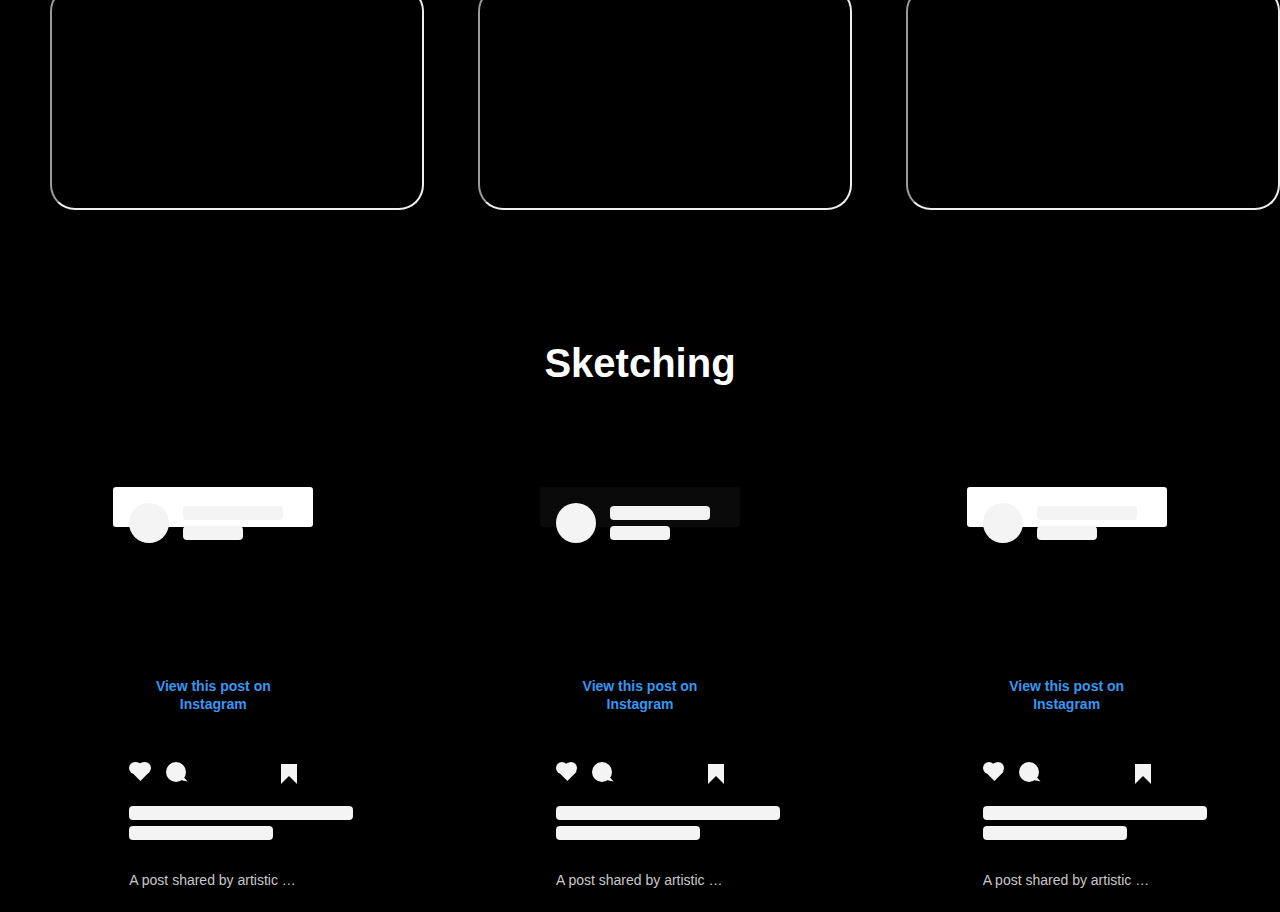
==== commit c145253d: "Adjust CoverSection and education with json" ====
--- a/Index.html
+++ b/Index.html
@@ -3,45 +3,47 @@
 <head>
     <meta charset="UTF-8">
     <meta name="viewport" content="width=device-width, initial-scale=1.0">
+    <meta charset="UTF-8">
+    <meta name="viewport" content="width=device-width, initial-scale=1.0">
+    
+    
+    <meta name="description" content="Welcome to Abdul Moqeet's portfolio, showcasing skills in C++, SQL, JavaScript, CSS, and more. Explore projects, technical expertise, and sports interests.">
+    <meta name="keywords" content="Abdul Moqeet, portfolio, computer science, C++, SQL, JavaScript, CSS, coding projects, sports, web development">
+    <meta name="author" content="Abdul Moqeet">
+
+    <meta property="og:title" content="Abdul Moqeet | Computer Science Portfolio">
+    <meta property="og:description" content="Explore Abdul Moqeet's portfolio, featuring projects in C++, SQL, JavaScript, and more, along with his sports interests.">
+    
+    
+    <meta name="twitter:card" content="summary_large_image">
+    <meta name="twitter:title" content="Abdul Moqeet | Computer Science Portfolio">
+    
+    <!-- Robots Tag (Tells search engines how to crawl the page) -->
+    <meta name="robots" content="index, follow">
     <title>Abdul Moqeet</title>
     <link rel="shortcut icon" href="DP.jpg" type="image/x-icon">
     <link rel="stylesheet" href="styling.css"> 
     <!-- FontAwesome for icons -->
-    <link rel="stylesheet" href="https://cdnjs.cloudflare.com/ajax/libs/font-awesome/6.0.0-beta3/css/all.min.css">
+        <link rel="stylesheet" href="https://cdnjs.cloudflare.com/ajax/libs/font-awesome/6.0.0-beta3/css/all.min.css">
 </head>
-<body style="margin:0">
-
+<body style="margin:0 " id="root">
+<script src="script.js"></script>
     <nav id="navbar">
-        <a href="">Home</a>
+        <a href="#">Home</a>
         <a href="#education">Education</a>
         <a href="#skills">Skills</a>
-        <a href="">Awards</a>
+        <a href="#Projects">Projects</a>
+        <a href="#Pursuits">Pursuits</a>
     </nav>
 
     <div id="cover">
         <div id="cover-content">
-            <img src="DP.jpg" alt="Profile Picture">            
-            <div id="cover-text">
-                <h1>ABDUL MOQEET</h1>
-                <h3 style="line-height: 2"><i>"Hi, I'm Abdul Moqeet, a Computer Science student 
-                <br>    passionate about coding, teaching, and creativity.
-                <br>Explore my portfolio to connect with my work"</i></h3>
-            </div>
         </div>
     </div>
 
     <div id="education">
         <h1>Education</h1>
         <div id="education-card">
-            <div class="card">
-                <p class="card-title">University</p>
-            </div>
-            <div class="card">
-                <p class="card-title">College</p>
-            </div>
-            <div class="card">
-                <p class="card-title">School</p>
-            </div>
         </div>
     </div>
     <dir>
@@ -60,8 +62,8 @@
 
         <div class="skill sql">
             <i class="fas fa-database"></i>
-            <div class="circle-wrap" style="--percent: 75; --color: #f29111;">
-                <div class="inside-circle">75%</div>
+            <div class="circle-wrap" style="--percent: 70; --color: #f29111;">
+                <div class="inside-circle">70%</div>
             </div>
             <p>SQL</p>
         </div>
@@ -69,32 +71,32 @@
         
         <div class="skill python">
             <i class="fab fa-python"></i>
-            <div class="circle-wrap" style="--percent: 90; --color: #3776ab;">
-                <div class="inside-circle">90%</div>
+            <div class="circle-wrap" style="--percent: 60; --color: #3776ab;">
+                <div class="inside-circle">60%</div>
             </div>
             <p>Python</p>
         </div>
 
         <div class="skill html">
             <i class="fab fa-html5"></i>
-            <div class="circle-wrap" style="--percent: 85; --color: #e34c26;">
-                <div class="inside-circle">85%</div>
+            <div class="circle-wrap" style="--percent: 70; --color: #e34c26;">
+                <div class="inside-circle">70%</div>
             </div>
             <p>HTML</p>
         </div>
 
         <div class="skill css">
             <i class="fab fa-css3-alt"></i>
-            <div class="circle-wrap" style="--percent: 80; --color: #264de4;">
-                <div class="inside-circle">80%</div>
+            <div class="circle-wrap" style="--percent: 60; --color: #264de4;">
+                <div class="inside-circle">60%</div>
             </div>
             <p>CSS</p>
         </div>
 
         <div class="skill js">
             <i class="fab fa-js"></i>
-            <div class="circle-wrap" style="--percent: 75; --color: #f7df1e;">
-                <div class="inside-circle">75%</div>
+            <div class="circle-wrap" style="--percent: 50; --color: #f7df1e;">
+                <div class="inside-circle">50%</div>
             </div>
             <p>JavaScript</p>
         </div>
--- a/styling.css
+++ b/styling.css
@@ -38,6 +38,7 @@
 font-family:Georgia, 'Times New Roman', Times, serif;
 font-weight: normal;
 font-size: 1em;
+max-width: 430px;
 }
 #cover-text {
     margin-top: 150px;
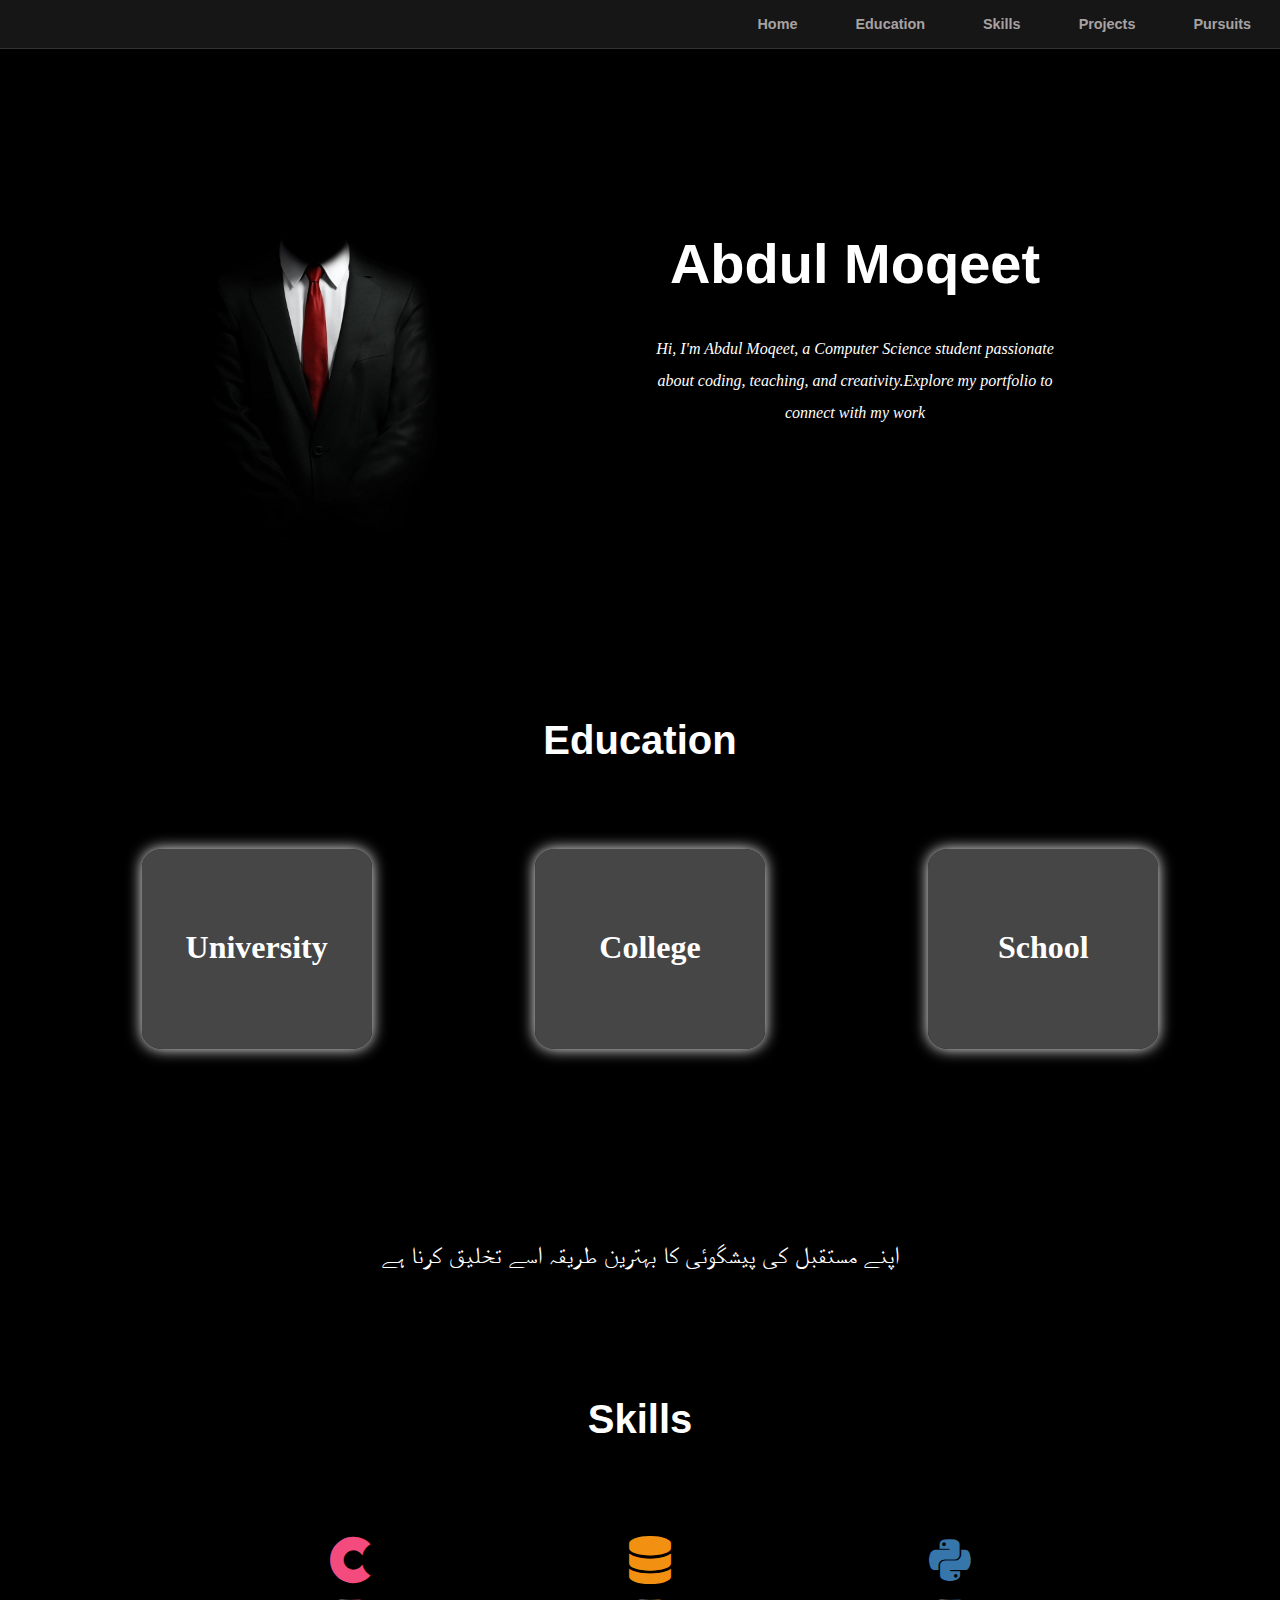
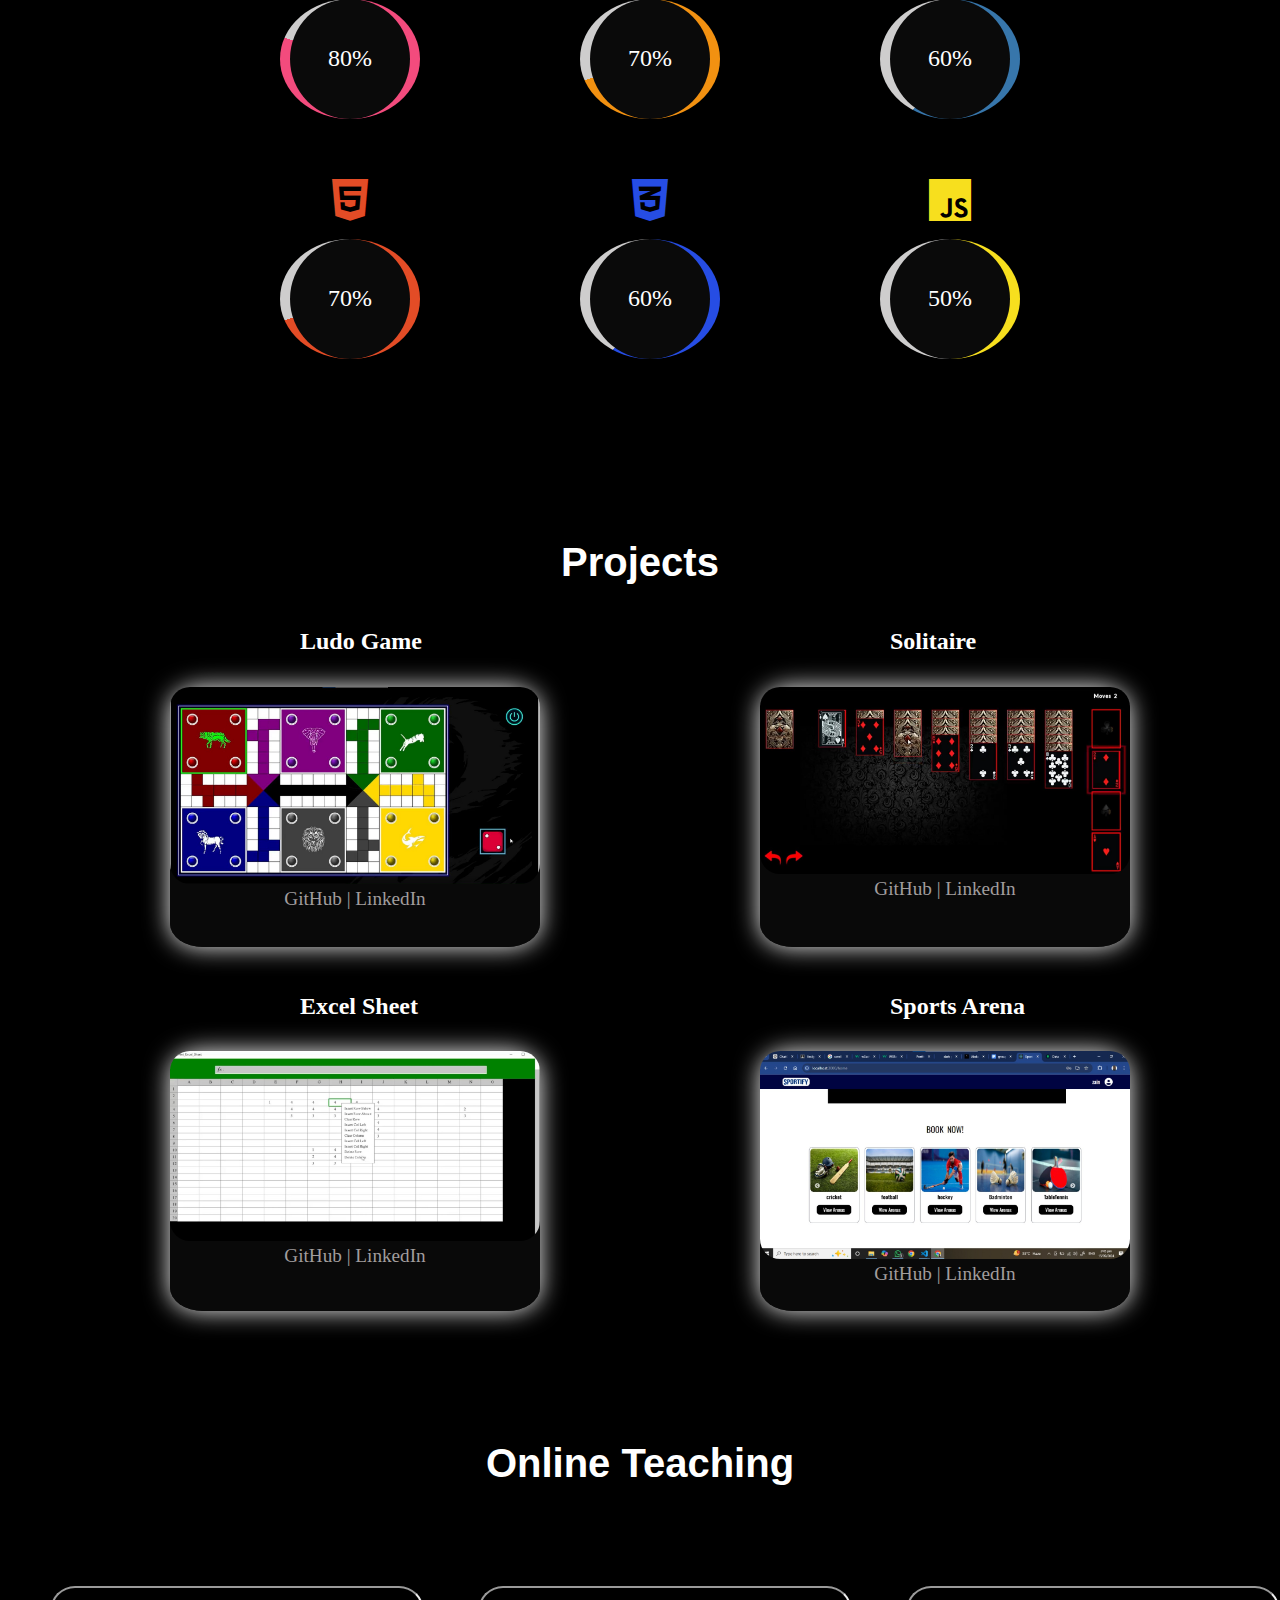
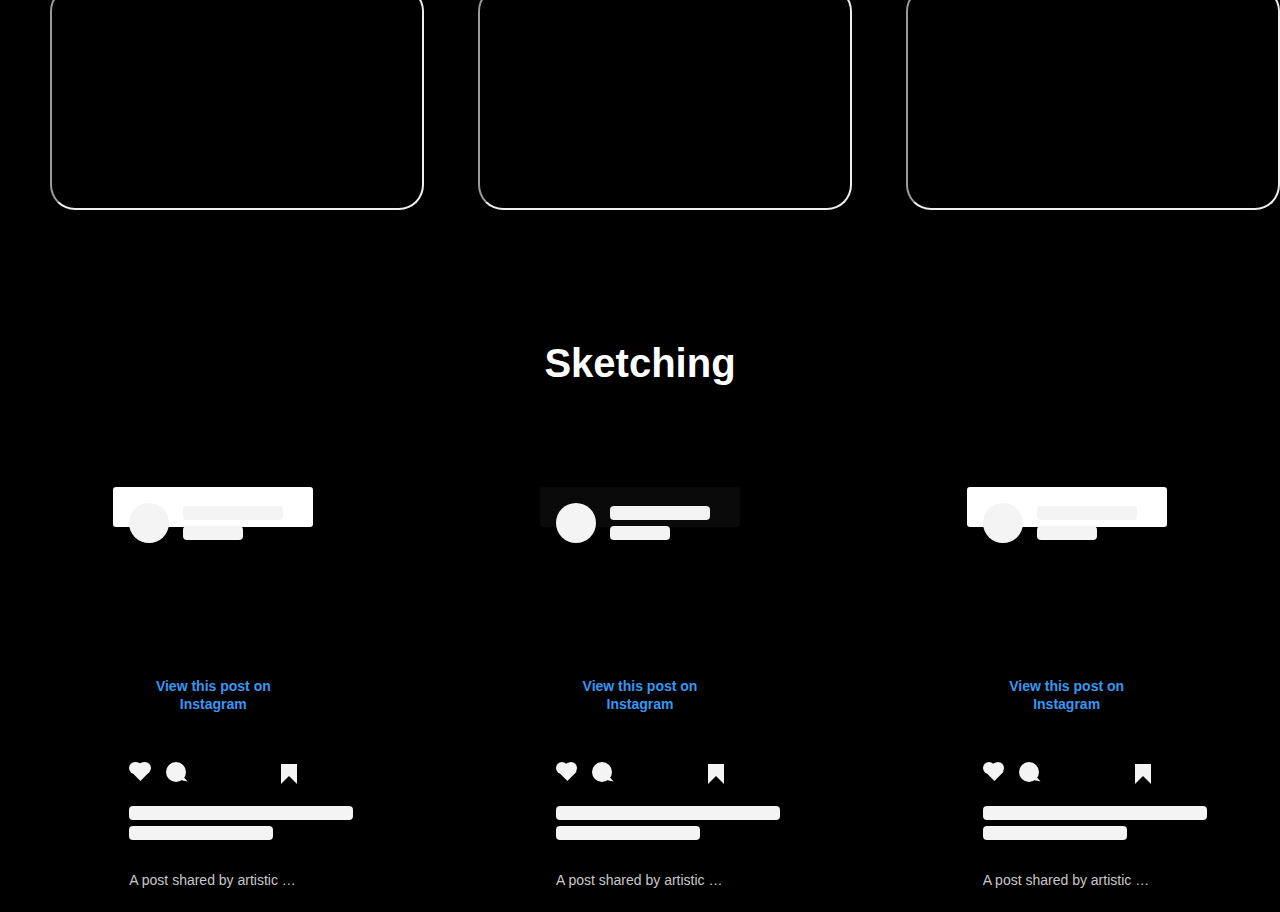
==== commit 2241b843: "Add quote using json" ====
--- a/Index.html
+++ b/Index.html
@@ -23,11 +23,12 @@
     <title>Abdul Moqeet</title>
     <link rel="shortcut icon" href="DP.jpg" type="image/x-icon">
     <link rel="stylesheet" href="styling.css"> 
+    <script src="script.js"></script>
     <!-- FontAwesome for icons -->
         <link rel="stylesheet" href="https://cdnjs.cloudflare.com/ajax/libs/font-awesome/6.0.0-beta3/css/all.min.css">
 </head>
 <body style="margin:0 " id="root">
-<script src="script.js"></script>
+
     <nav id="navbar">
         <a href="#">Home</a>
         <a href="#education">Education</a>
@@ -46,9 +47,8 @@
         <div id="education-card">
         </div>
     </div>
-    <dir>
-        <p>"اپنے مستقبل کی پیشگوئی کا بہترین طریقہ اسے تخلیق کرنا ہے "</p>
-    </dir>
+    <div id="quote">
+    </div>
     <h1 class="skillHeading" id="skills">Skills</h1>
     <div class="skills-container">
         
@@ -173,46 +173,7 @@
             coverContent.style.transform = `translateX(${scrollPosition * 0.5}px)`;
         });
 
-        document.querySelectorAll('.card').forEach(card => {
-            card.addEventListener('mouseover', () => {
-                const title = card.querySelector('.card-title');
-
-                if (!title.dataset.originalText) {
-                    title.dataset.originalText = title.innerText; 
-                }        
-                if(title.dataset.originalText==="University") {
-                    title.innerHTML = "<p><b>Information Technology<br> University</b></p><p>BS Computer Science</p><p>CGPA: 3.58</p>"
-                } else if(title.dataset.originalText==="College") {
-                    title.innerHTML = "<p><b>Kips College<br></b></p><p>Fsc Pre-Engineering</p><p>Grade : A+</p>"
-                } else if(title.dataset.originalText==="School") {
-                    title.innerHTML = "<p><b>Ch. Rehmat School<br></b></p><p>Matriculation</p><p>Grade : A+</p>";
-                }
-                title.style.color = 'black';
-                title.style.fontFamily ='Gill Sans';
-                card.style.backgroundColor ='white';
-                title.style.fontWeight = 'normal';
-                title.style.fontSize = '100%';
-                title.style.marginTop = '40px';
-                card.style.width='230px';
-                card.style.height='200px';
-                title.style.flexDirection = 'column';
-            });
-
-            card.addEventListener('mouseout', () => {
-                const title = card.querySelector('.card-title');
-
-                // Restore the original text
-                title.innerText = title.dataset.originalText;
-                title.style.color = 'white';
-                card.style.backgroundColor = 'rgba(94, 94, 94, 0.747)';
-                title.style.fontWeight = 'bold';
-                title.style.fontSize = '200%';
-                card.style.width='230px';
-                card.style.height='200px';
-                title.style.marginTop ='80px';
-            });
-        });
-    </script>
+       </script>
 
 </body>
 </html>
--- a/styling.css
+++ b/styling.css
@@ -14,11 +14,11 @@
     align-items: center;
 }
 
-dir {
+#quote{
     margin-top: 15%;
 }
 
-dir p {
+#quote p {
     color: white;
     font-size: 150%;
     text-align: center;
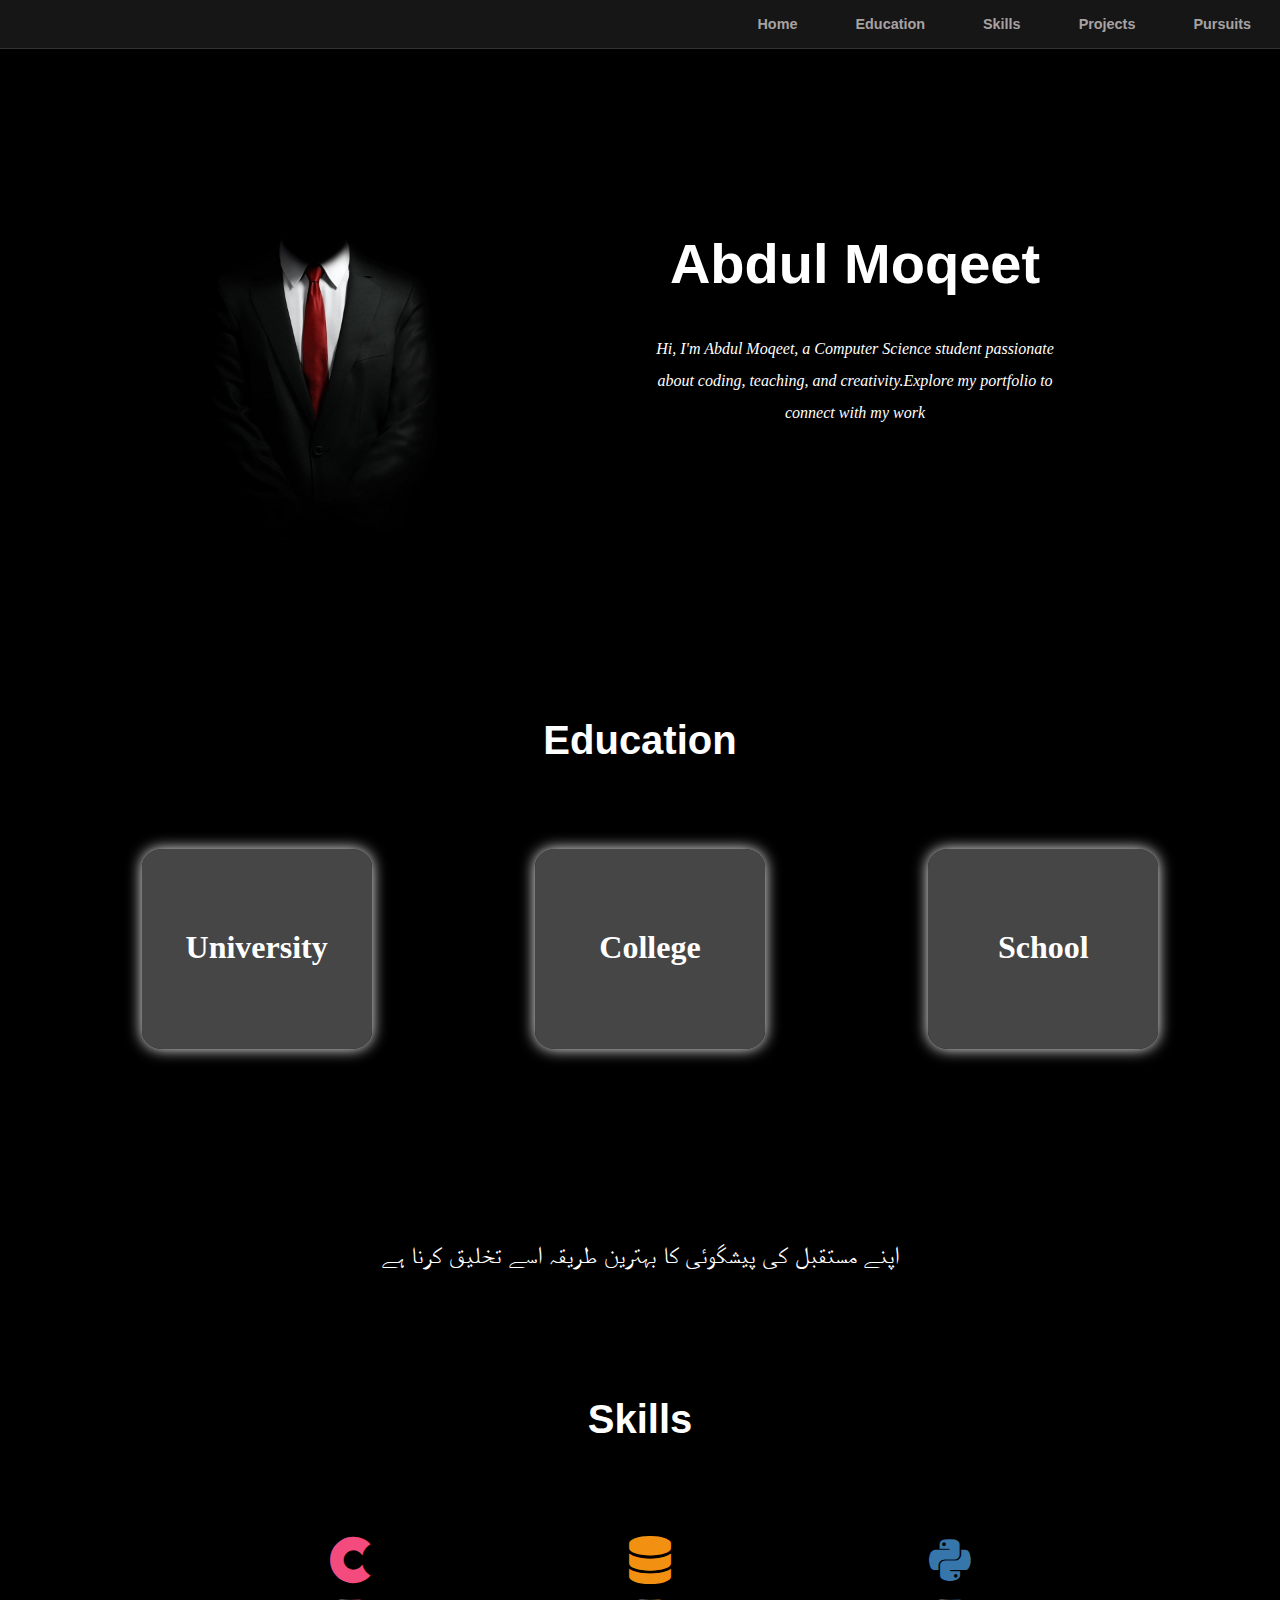
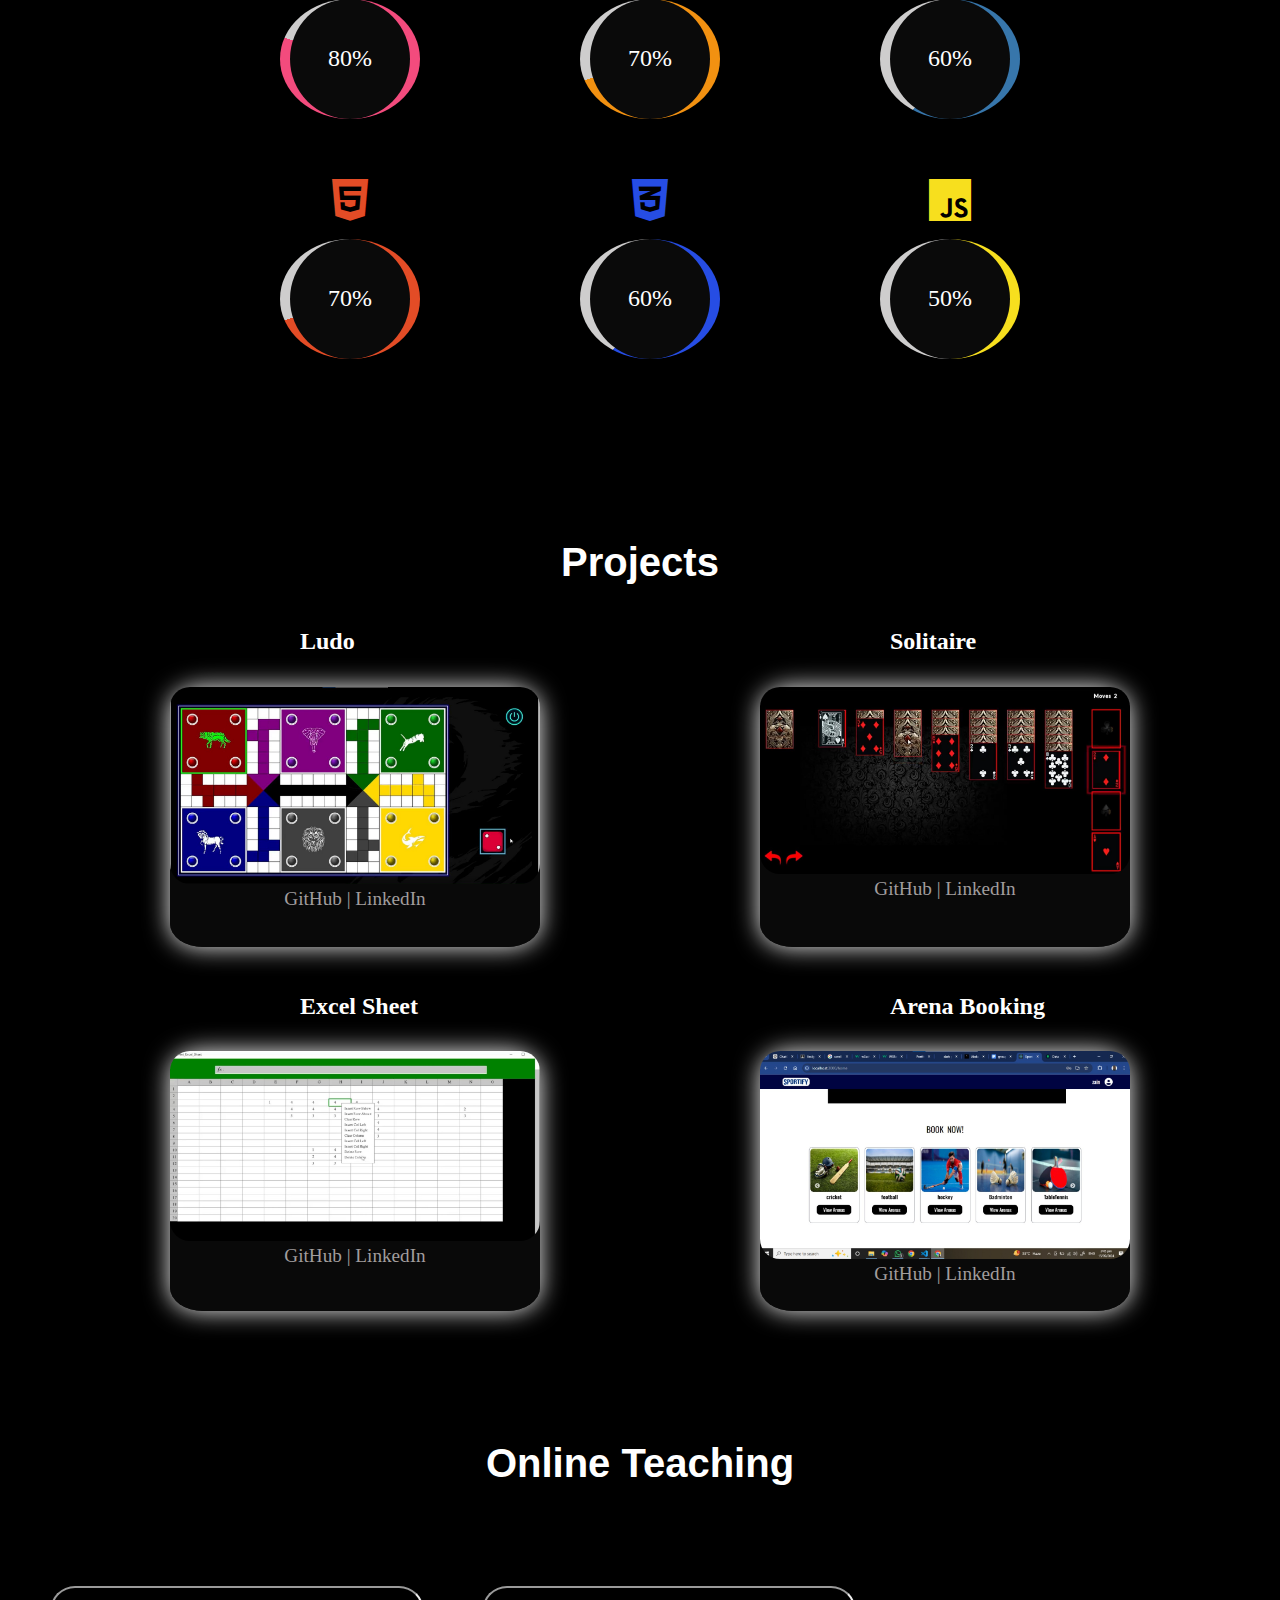
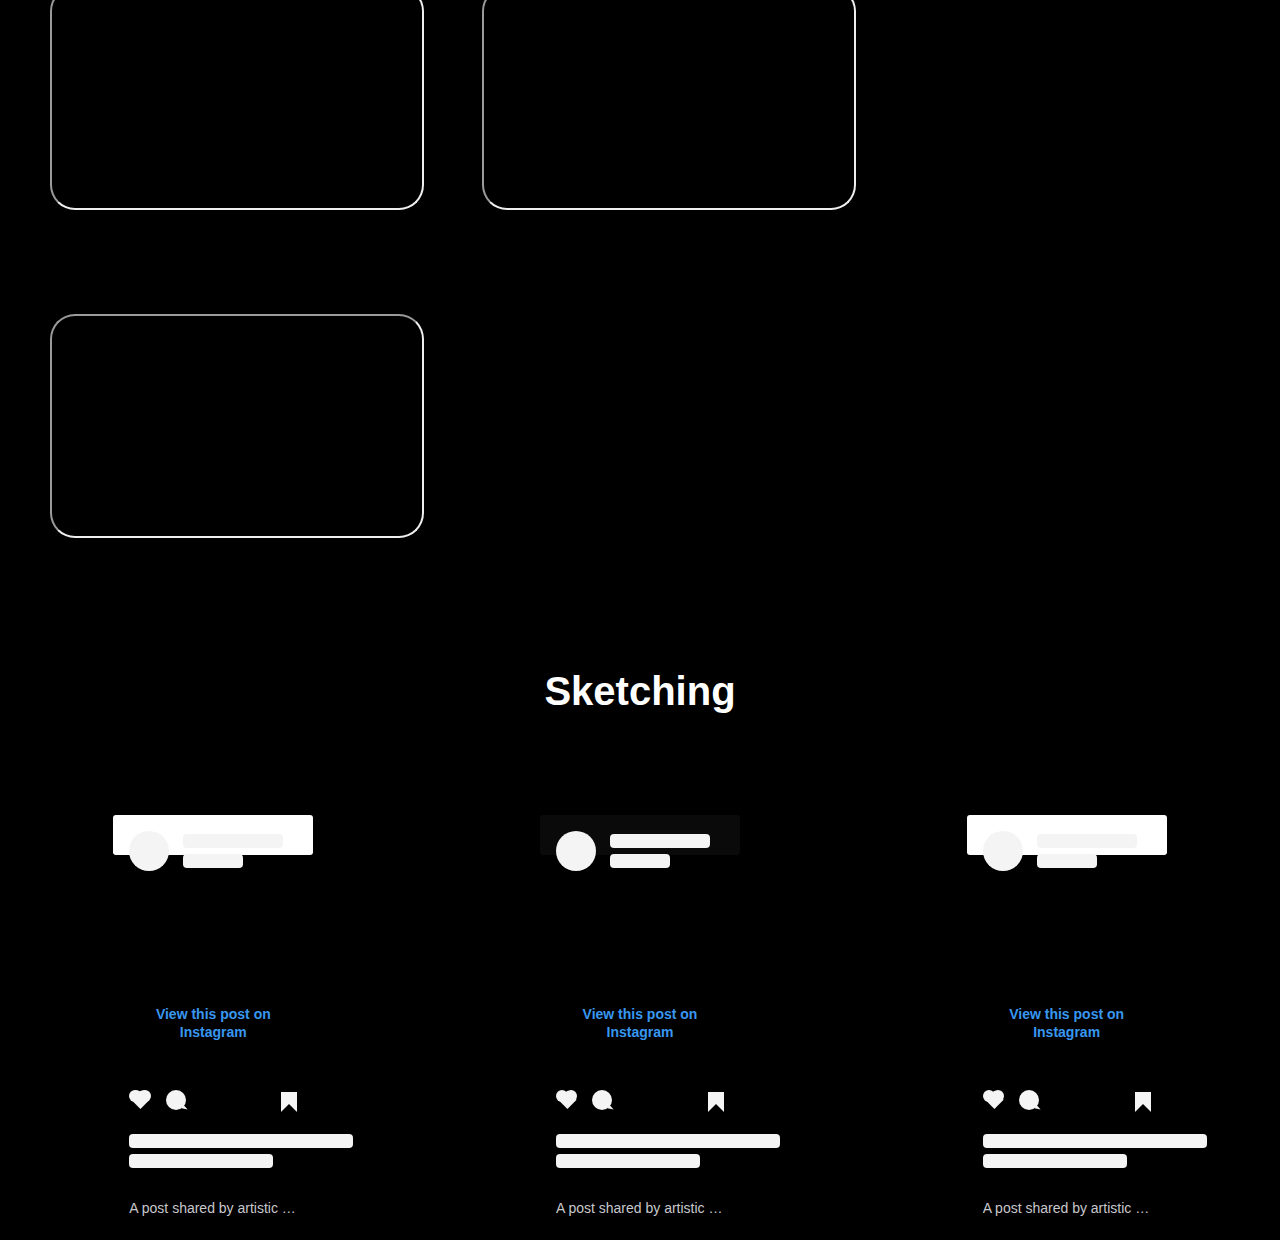
==== commit 8b315a4d: "Youtube and Projects Connected to json" ====
--- a/Index.html
+++ b/Index.html
@@ -104,46 +104,13 @@
     </div>
     <h1 class="skillHeading" id="skills">Projects</h1>
     <div id="Projects">
-   <div>
-    <h1 style="color: white;">Ludo Game</h1>
- 
-        <div class="Projcard">
-            <img src="Ludo.jpg" alt="Ludo Game">
-            <a href="https://github.com/AbdulMoqeet87/Ludo-Legacy">GitHub | </a>
-            <a href="https://www.linkedin.com/posts/abdul-moqeet-55358a259_ludogame-cplusplus-sfmllibrary-activity-7097087253859975168-c-vF?utm_source=share&utm_medium=member_desktop">LinkedIn</a>
-        </div>
-    </div>
-<div>
-    <h1 style="color: white;">Solitaire</h1>
-<div class="Projcard">
-<img src="Solitaire.jpg" alt="">
-<a href="https://github.com/AbdulMoqeet87/Solitaire">GitHub | </a>
-<a href="https://www.linkedin.com/posts/abdul-moqeet-55358a259_heres-the-very-first-project-of-our-dsa-activity-7150820702051295233-yZiA?utm_source=share&utm_medium=member_desktop">LinkedIn</a>
-    </div>
-</div>
-<div>
-    <h1 style="color: white;">Excel Sheet</h1>
- <div class="Projcard">
-<img src="Excel.jpg" alt="">
-<a href="https://github.com/AbdulMoqeet87/Excel">GitHub | </a>
-<a href="https://www.linkedin.com/posts/abdul-moqeet-55358a259_sharing-with-you-my-most-recent-project-in-activity-7127255330371059713-ZLL4?utm_source=share&utm_medium=member_desktop">LinkedIn</a>
-        </div>
-    </div>
-    <div>
-        <h1 style="color: white;">Sports Arena</h1>
-<div class="Projcard">    
-<img src="SportsArena.jpg" alt="">
-<a href="https://github.com/AbdulMoqeet87/Sportify2">GitHub | </a>
-<a href="">LinkedIn</a>
-        </div>
-    </div>
-    </div>
+  </div>
 
 <div id="Pursuits">
+    <div id="Youtube">
     <h1>Online Teaching</h1>
-    <iframe width="370" height="220" src="https://www.youtube.com/embed/UOVopHFQn2M?si=0OSzvMwKX4yqEI2r" frameborder="2" allow="accelerometer; autoplay"></iframe>
-    <iframe width="370" height="220" src="https://www.youtube.com/embed/Z_TthTVHN_4?start=235" frameborder="2" allow="accelerometer; autoplay; " ></iframe>
-    <iframe width="370" height="220" src="https://www.youtube.com/embed/X0fo8QJnv7A?si=QwKBdjOtL_7HQM61" frameborder="2" allow="accelerometer; autoplay;" ></iframe>
+ 
+</div>
     <h1>Sketching</h1>
 
     <div class="Insta">
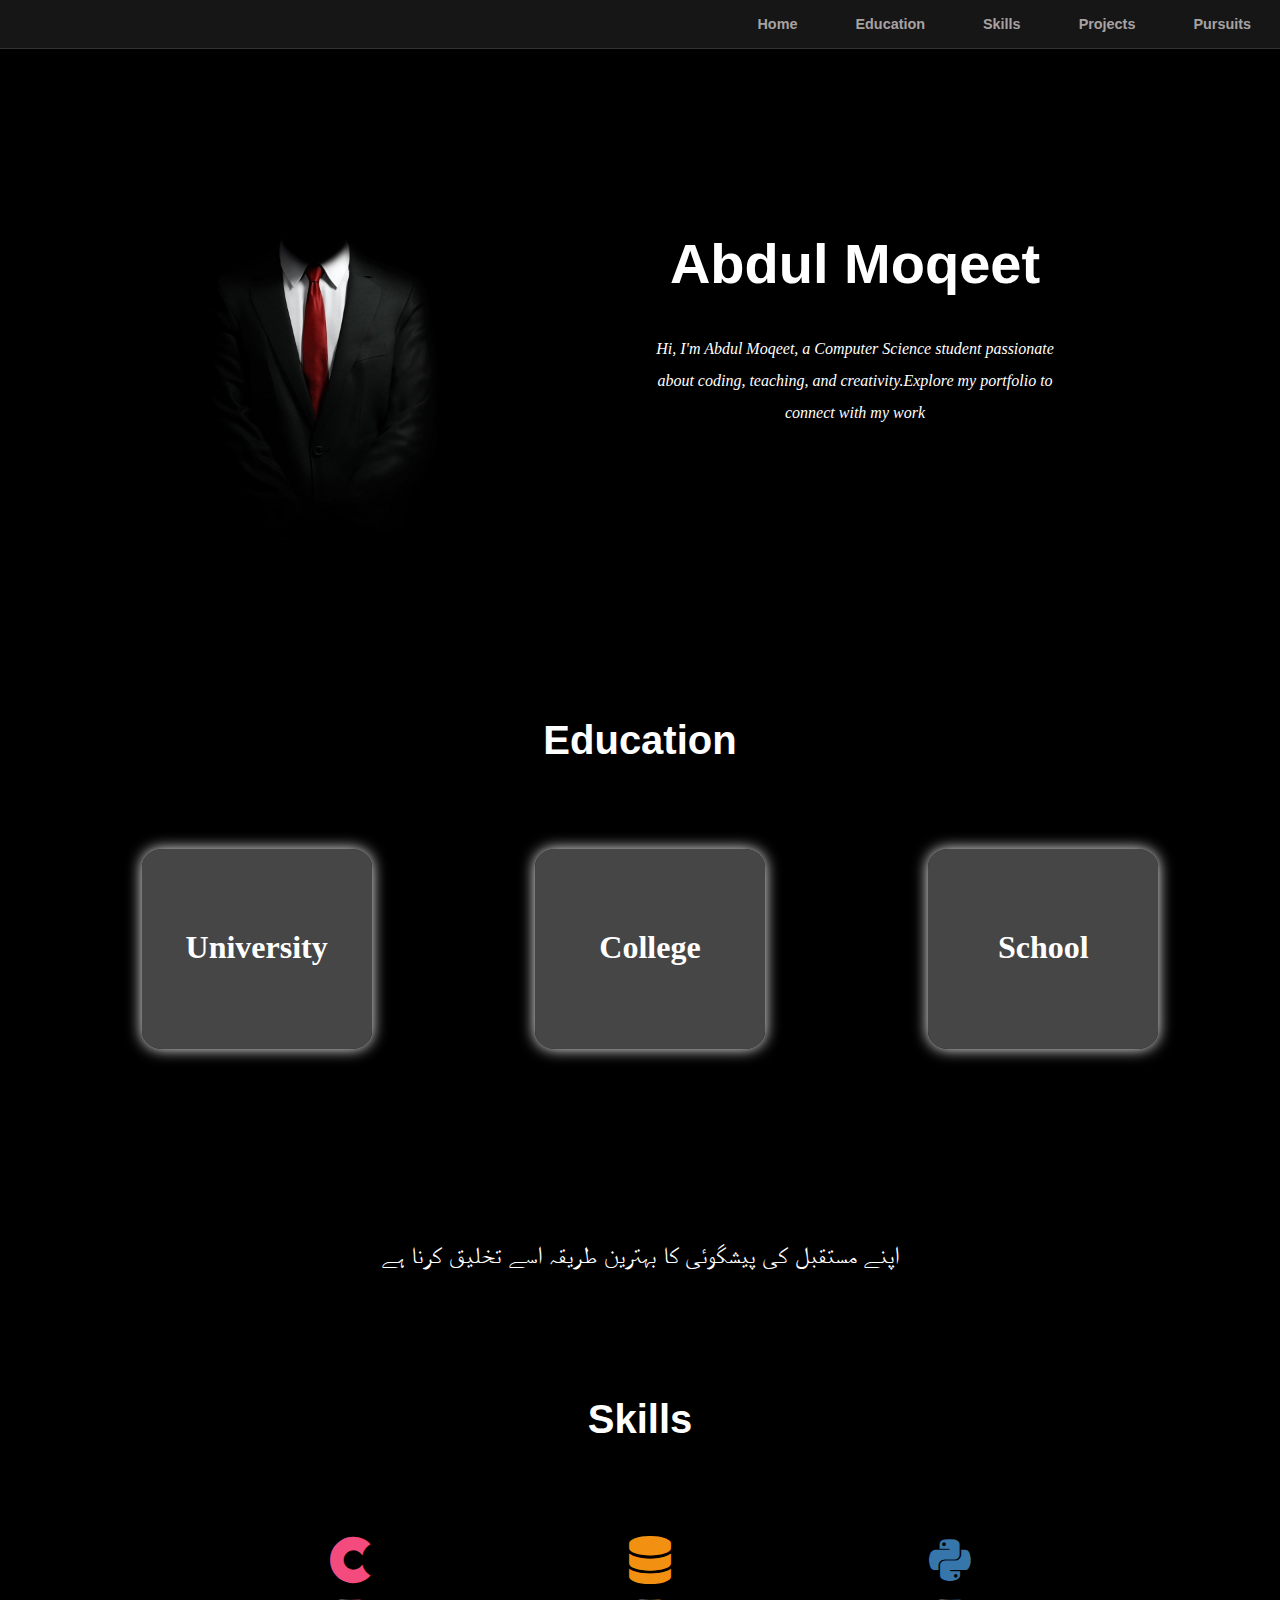
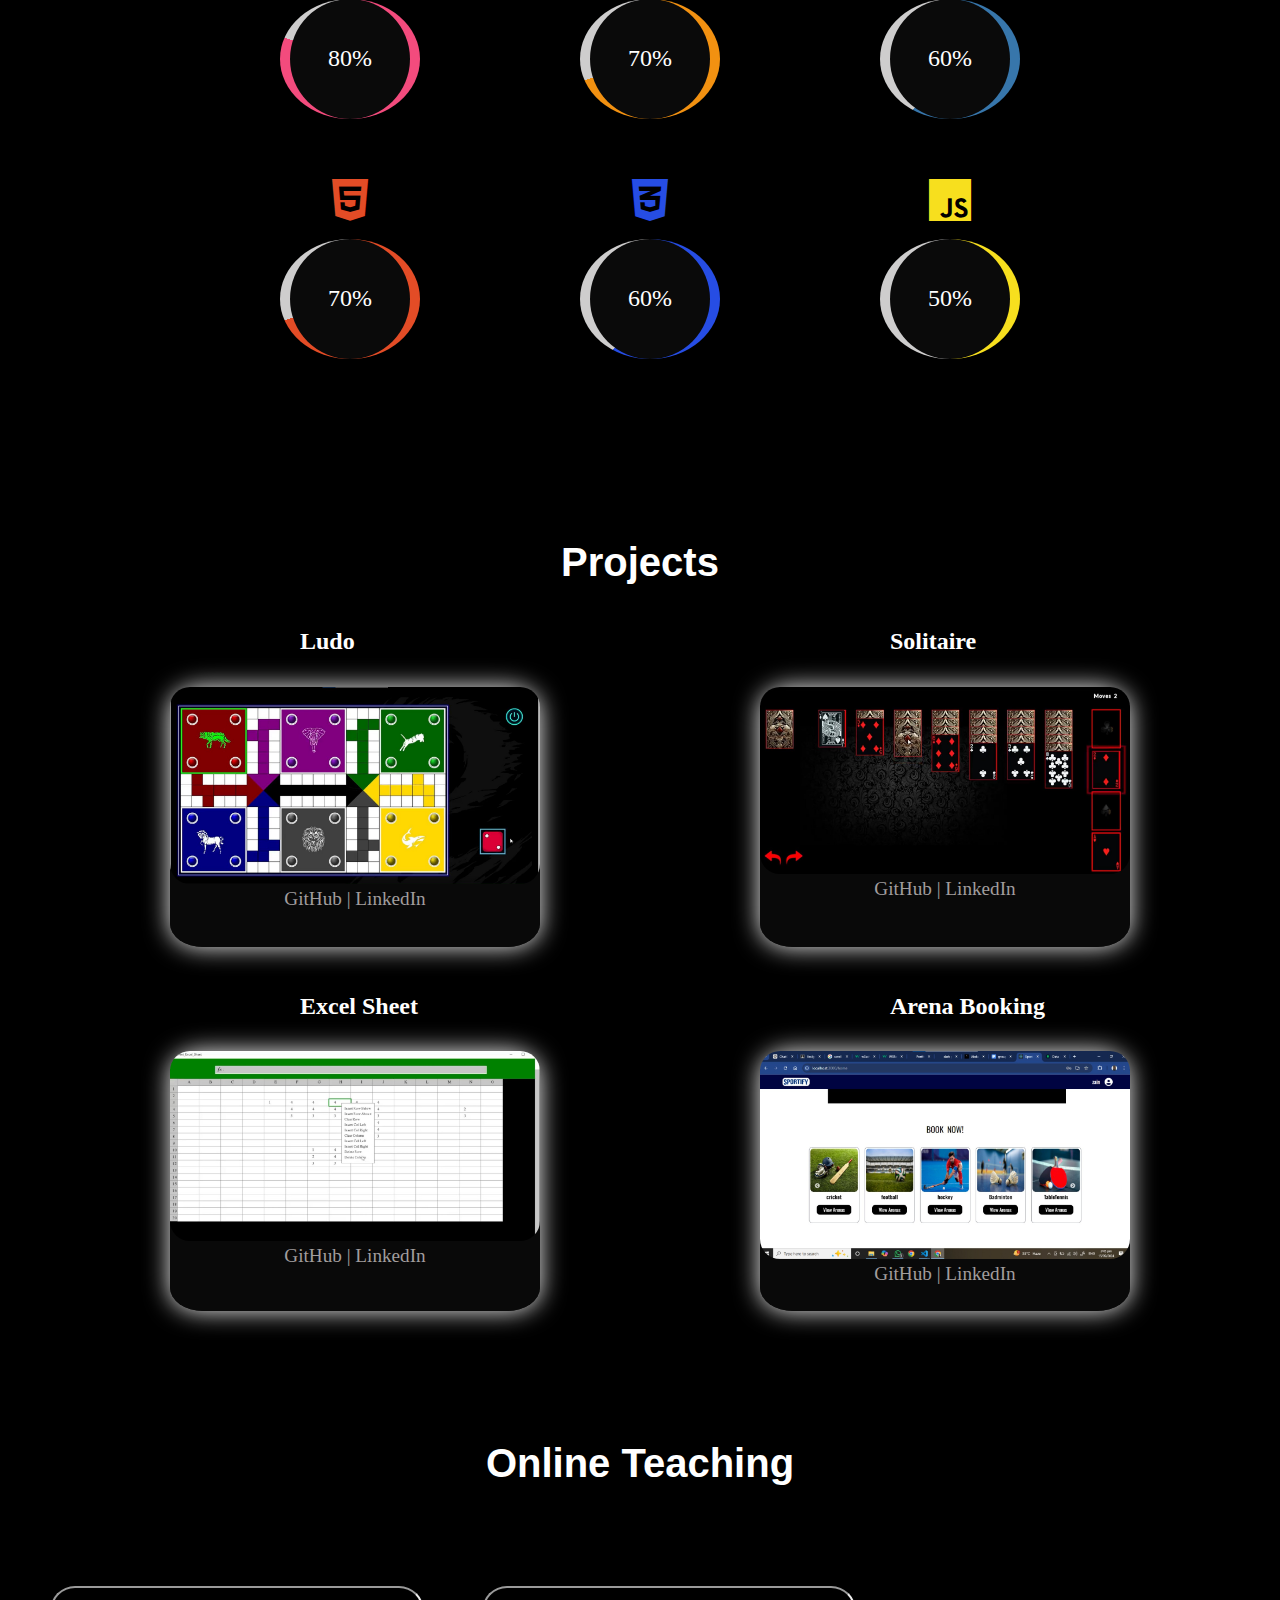
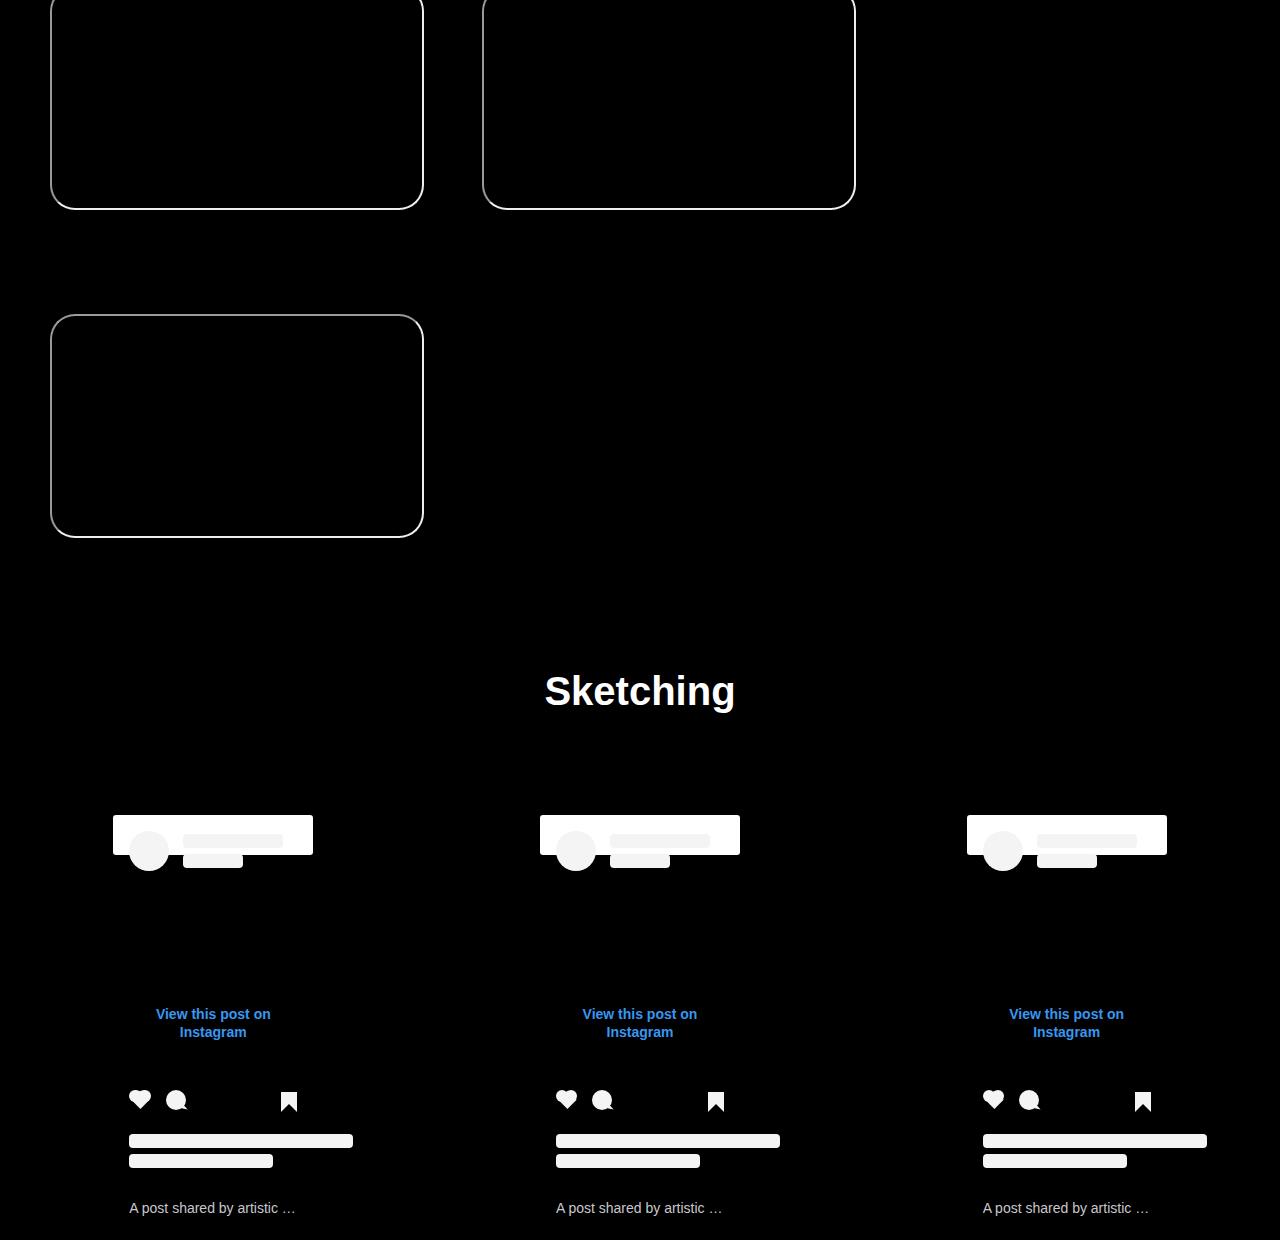
==== commit d37a2858: "Link Insta posts to json" ====
--- a/Index.html
+++ b/Index.html
@@ -107,40 +107,13 @@
   </div>
 
 <div id="Pursuits">
-    <div id="Youtube">
-    <h1>Online Teaching</h1>
- 
-</div>
+    <div id="Youtube"> 
+</div id ="instagram">
     <h1>Sketching</h1>
 
-    <div class="Insta">
-    
-    <blockquote class="instagram-media" data-instgrm-permalink="https://www.instagram.com/p/CLPCWf-BE7h/?utm_source=ig_embed&amp;utm_campaign=loading" data-instgrm-version="14" style=" background:#FFF; border:0; border-radius:3px; box-shadow:0 0 1px 0 rgba(0,0,0,0.5),0 1px 10px 0 rgba(0,0,0,0.15); margin: 1px; max-width:200px; min-width:106px; padding:0; width:59.375%; width:-webkit-calc(100% - 2px); width:calc(100% - 2px);"><div style="padding:16px;"> <a href="https://www.instagram.com/p/CLPCWf-BE7h/?utm_source=ig_embed&amp;utm_campaign=loading" style=" background:#FFFFFF; line-height:0; padding:0 0; text-align:center; text-decoration:none; width:100%;" target="_blank"> <div style=" display: flex; flex-direction: row; align-items: center;"> <div style="background-color: #F4F4F4; border-radius: 50%; flex-grow: 0; height: 40px; margin-right: 14px; width: 40px;"></div> <div style="display: flex; flex-direction: column; flex-grow: 1; justify-content: center;"> <div style=" background-color: #F4F4F4; border-radius: 4px; flex-grow: 0; height: 14px; margin-bottom: 6px; width: 100px;"></div> <div style=" background-color: #F4F4F4; border-radius: 4px; flex-grow: 0; height: 14px; width: 60px;"></div></div></div><div style="padding: 19% 0;"></div> <div style="display:block; height:50px; margin:0 auto 12px; width:50px;"><svg width="50px" height="50px" viewBox="0 0 60 60" version="1.1" xmlns="https://www.w3.org/2000/svg" xmlns:xlink="https://www.w3.org/1999/xlink"><g stroke="none" stroke-width="1" fill="none" fill-rule="evenodd"><g transform="translate(-511.000000, -20.000000)" fill="#000000"><g><path d="M556.869,30.41 C554.814,30.41 553.148,32.076 553.148,34.131 C553.148,36.186 554.814,37.852 556.869,37.852 C558.924,37.852 560.59,36.186 560.59,34.131 C560.59,32.076 558.924,30.41 556.869,30.41 M541,60.657 C535.114,60.657 530.342,55.887 530.342,50 C530.342,44.114 535.114,39.342 541,39.342 C546.887,39.342 551.658,44.114 551.658,50 C551.658,55.887 546.887,60.657 541,60.657 M541,33.886 C532.1,33.886 524.886,41.1 524.886,50 C524.886,58.899 532.1,66.113 541,66.113 C549.9,66.113 557.115,58.899 557.115,50 C557.115,41.1 549.9,33.886 541,33.886 M565.378,62.101 C565.244,65.022 564.756,66.606 564.346,67.663 C563.803,69.06 563.154,70.057 562.106,71.106 C561.058,72.155 560.06,72.803 558.662,73.347 C557.607,73.757 556.021,74.244 553.102,74.378 C549.944,74.521 548.997,74.552 541,74.552 C533.003,74.552 532.056,74.521 528.898,74.378 C525.979,74.244 524.393,73.757 523.338,73.347 C521.94,72.803 520.942,72.155 519.894,71.106 C518.846,70.057 518.197,69.06 517.654,67.663 C517.244,66.606 516.755,65.022 516.623,62.101 C516.479,58.943 516.448,57.996 516.448,50 C516.448,42.003 516.479,41.056 516.623,37.899 C516.755,34.978 517.244,33.391 517.654,32.338 C518.197,30.938 518.846,29.942 519.894,28.894 C520.942,27.846 521.94,27.196 523.338,26.654 C524.393,26.244 525.979,25.756 528.898,25.623 C532.057,25.479 533.004,25.448 541,25.448 C548.997,25.448 549.943,25.479 553.102,25.623 C556.021,25.756 557.607,26.244 558.662,26.654 C560.06,27.196 561.058,27.846 562.106,28.894 C563.154,29.942 563.803,30.938 564.346,32.338 C564.756,33.391 565.244,34.978 565.378,37.899 C565.522,41.056 565.552,42.003 565.552,50 C565.552,57.996 565.522,58.943 565.378,62.101 M570.82,37.631 C570.674,34.438 570.167,32.258 569.425,30.349 C568.659,28.377 567.633,26.702 565.965,25.035 C564.297,23.368 562.623,22.342 560.652,21.575 C558.743,20.834 556.562,20.326 553.369,20.18 C550.169,20.033 549.148,20 541,20 C532.853,20 531.831,20.033 528.631,20.18 C525.438,20.326 523.257,20.834 521.349,21.575 C519.376,22.342 517.703,23.368 516.035,25.035 C514.368,26.702 513.342,28.377 512.574,30.349 C511.834,32.258 511.326,34.438 511.181,37.631 C511.035,40.831 511,41.851 511,50 C511,58.147 511.035,59.17 511.181,62.369 C511.326,65.562 511.834,67.743 512.574,69.651 C513.342,71.625 514.368,73.296 516.035,74.965 C517.703,76.634 519.376,77.658 521.349,78.425 C523.257,79.167 525.438,79.673 528.631,79.82 C531.831,79.965 532.853,80.001 541,80.001 C549.148,80.001 550.169,79.965 553.369,79.82 C556.562,79.673 558.743,79.167 560.652,78.425 C562.623,77.658 564.297,76.634 565.965,74.965 C567.633,73.296 568.659,71.625 569.425,69.651 C570.167,67.743 570.674,65.562 570.82,62.369 C570.966,59.17 571,58.147 571,50 C571,41.851 570.966,40.831 570.82,37.631"></path></g></g></g></svg></div><div style="padding-top: 8px;"> <div style=" color:#3897f0; font-family:Arial,sans-serif; font-size:14px; font-style:normal; font-weight:550; line-height:18px;">View this post on Instagram</div></div><div style="padding: 12.5% 0;"></div> <div style="display: flex; flex-direction: row; margin-bottom: 14px; align-items: center;"><div> <div style="background-color: #F4F4F4; border-radius: 50%; height: 12.5px; width: 12.5px; transform: translateX(0px) translateY(7px);"></div> <div style="background-color: #F4F4F4; height: 12.5px; transform: rotate(-45deg) translateX(3px) translateY(1px); width: 12.5px; flex-grow: 0; margin-right: 14px; margin-left: 2px;"></div> <div style="background-color: #F4F4F4; border-radius: 50%; height: 12.5px; width: 12.5px; transform: translateX(9px) translateY(-18px);"></div></div><div style="margin-left: 8px;"> <div style=" background-color: #F4F4F4; border-radius: 50%; flex-grow: 0; height: 20px; width: 20px;"></div> <div style=" width: 0; height: 0; border-top: 2px solid transparent; border-left: 6px solid #f4f4f4; border-bottom: 2px solid transparent; transform: translateX(16px) translateY(-4px) rotate(30deg)"></div></div><div style="margin-left: auto;"> <div style=" width: 0px; border-top: 8px solid #F4F4F4; border-right: 8px solid transparent; transform: translateY(16px);"></div> <div style=" background-color: #F4F4F4; flex-grow: 0; height: 12px; width: 16px; transform: translateY(-4px);"></div> <div style=" width: 0; height: 0; border-top: 8px solid #F4F4F4; border-left: 8px solid transparent; transform: translateY(-4px) translateX(8px);"></div></div></div> <div style="display: flex; flex-direction: column; flex-grow: 1; justify-content: center; margin-bottom: 24px;"> <div style=" background-color: #F4F4F4; border-radius: 4px; flex-grow: 0; height: 14px; margin-bottom: 6px; width: 224px;"></div> <div style=" background-color: #F4F4F4; border-radius: 4px; flex-grow: 0; height: 14px; width: 144px;"></div></div></a><p style=" color:#c9c8cd; font-family:Arial,sans-serif; font-size:14px; line-height:17px; margin-bottom:0; margin-top:8px; overflow:hidden; padding:8px 0 7px; text-align:center; text-overflow:ellipsis; white-space:nowrap;"><a href="https://www.instagram.com/p/CLPCWf-BE7h/?utm_source=ig_embed&amp;utm_campaign=loading" style=" color:#c9c8cd; font-family:Arial,sans-serif; font-size:14px; font-style:normal; font-weight:normal; line-height:17px; text-decoration:none;" target="_blank">A post shared by artistic moqeet (@artistic_moqeet)</a></p></div></blockquote>
-<script async src="//www.instagram.com/embed.js"></script>
-<blockquote class="instagram-media" data-instgrm-permalink="https://www.instagram.com/p/CPa_Te7BF1k/?utm_source=ig_embed&amp;utm_campaign=loading" data-instgrm-version="14" style=" background:#0a0a0a; border:0; border-radius:3px; box-shadow:0 0 1px 0 rgba(0,0,0,0.5),0 1px 10px 0 rgba(0,0,0,0.15); margin: 1px; max-width:200px; min-width:106px; padding:0; width:59.375%; width:-webkit-calc(100% - 2px); width:calc(100% - 2px);"><div style="padding:16px;"> <a href="https://www.instagram.com/p/CPa_Te7BF1k/?utm_source=ig_embed&amp;utm_campaign=loading" style=" background:#FFFFFF; line-height:0; padding:0 0; text-align:center; text-decoration:none; width:100%;" target="_blank"> <div style=" display: flex; flex-direction: row; align-items: center;"> <div style="background-color: #F4F4F4; border-radius: 50%; flex-grow: 0; height: 40px; margin-right: 14px; width: 40px;"></div> <div style="display: flex; flex-direction: column; flex-grow: 1; justify-content: center;"> <div style=" background-color: #F4F4F4; border-radius: 4px; flex-grow: 0; height: 14px; margin-bottom: 6px; width: 100px;"></div> <div style=" background-color: #F4F4F4; border-radius: 4px; flex-grow: 0; height: 14px; width: 60px;"></div></div></div><div style="padding: 19% 0;"></div> <div style="display:block; height:50px; margin:0 auto 12px; width:50px;"><svg width="50px" height="50px" viewBox="0 0 60 60" version="1.1" xmlns="https://www.w3.org/2000/svg" xmlns:xlink="https://www.w3.org/1999/xlink"><g stroke="none" stroke-width="1" fill="none" fill-rule="evenodd"><g transform="translate(-511.000000, -20.000000)" fill="#000000"><g><path d="M556.869,30.41 C554.814,30.41 553.148,32.076 553.148,34.131 C553.148,36.186 554.814,37.852 556.869,37.852 C558.924,37.852 560.59,36.186 560.59,34.131 C560.59,32.076 558.924,30.41 556.869,30.41 M541,60.657 C535.114,60.657 530.342,55.887 530.342,50 C530.342,44.114 535.114,39.342 541,39.342 C546.887,39.342 551.658,44.114 551.658,50 C551.658,55.887 546.887,60.657 541,60.657 M541,33.886 C532.1,33.886 524.886,41.1 524.886,50 C524.886,58.899 532.1,66.113 541,66.113 C549.9,66.113 557.115,58.899 557.115,50 C557.115,41.1 549.9,33.886 541,33.886 M565.378,62.101 C565.244,65.022 564.756,66.606 564.346,67.663 C563.803,69.06 563.154,70.057 562.106,71.106 C561.058,72.155 560.06,72.803 558.662,73.347 C557.607,73.757 556.021,74.244 553.102,74.378 C549.944,74.521 548.997,74.552 541,74.552 C533.003,74.552 532.056,74.521 528.898,74.378 C525.979,74.244 524.393,73.757 523.338,73.347 C521.94,72.803 520.942,72.155 519.894,71.106 C518.846,70.057 518.197,69.06 517.654,67.663 C517.244,66.606 516.755,65.022 516.623,62.101 C516.479,58.943 516.448,57.996 516.448,50 C516.448,42.003 516.479,41.056 516.623,37.899 C516.755,34.978 517.244,33.391 517.654,32.338 C518.197,30.938 518.846,29.942 519.894,28.894 C520.942,27.846 521.94,27.196 523.338,26.654 C524.393,26.244 525.979,25.756 528.898,25.623 C532.057,25.479 533.004,25.448 541,25.448 C548.997,25.448 549.943,25.479 553.102,25.623 C556.021,25.756 557.607,26.244 558.662,26.654 C560.06,27.196 561.058,27.846 562.106,28.894 C563.154,29.942 563.803,30.938 564.346,32.338 C564.756,33.391 565.244,34.978 565.378,37.899 C565.522,41.056 565.552,42.003 565.552,50 C565.552,57.996 565.522,58.943 565.378,62.101 M570.82,37.631 C570.674,34.438 570.167,32.258 569.425,30.349 C568.659,28.377 567.633,26.702 565.965,25.035 C564.297,23.368 562.623,22.342 560.652,21.575 C558.743,20.834 556.562,20.326 553.369,20.18 C550.169,20.033 549.148,20 541,20 C532.853,20 531.831,20.033 528.631,20.18 C525.438,20.326 523.257,20.834 521.349,21.575 C519.376,22.342 517.703,23.368 516.035,25.035 C514.368,26.702 513.342,28.377 512.574,30.349 C511.834,32.258 511.326,34.438 511.181,37.631 C511.035,40.831 511,41.851 511,50 C511,58.147 511.035,59.17 511.181,62.369 C511.326,65.562 511.834,67.743 512.574,69.651 C513.342,71.625 514.368,73.296 516.035,74.965 C517.703,76.634 519.376,77.658 521.349,78.425 C523.257,79.167 525.438,79.673 528.631,79.82 C531.831,79.965 532.853,80.001 541,80.001 C549.148,80.001 550.169,79.965 553.369,79.82 C556.562,79.673 558.743,79.167 560.652,78.425 C562.623,77.658 564.297,76.634 565.965,74.965 C567.633,73.296 568.659,71.625 569.425,69.651 C570.167,67.743 570.674,65.562 570.82,62.369 C570.966,59.17 571,58.147 571,50 C571,41.851 570.966,40.831 570.82,37.631"></path></g></g></g></svg></div><div style="padding-top: 8px;"> <div style=" color:#3897f0; font-family:Arial,sans-serif; font-size:14px; font-style:normal; font-weight:550; line-height:18px;">View this post on Instagram</div></div><div style="padding: 12.5% 0;"></div> <div style="display: flex; flex-direction: row; margin-bottom: 14px; align-items: center;"><div> <div style="background-color: #F4F4F4; border-radius: 50%; height: 12.5px; width: 12.5px; transform: translateX(0px) translateY(7px);"></div> <div style="background-color: #F4F4F4; height: 12.5px; transform: rotate(-45deg) translateX(3px) translateY(1px); width: 12.5px; flex-grow: 0; margin-right: 14px; margin-left: 2px;"></div> <div style="background-color: #F4F4F4; border-radius: 50%; height: 12.5px; width: 12.5px; transform: translateX(9px) translateY(-18px);"></div></div><div style="margin-left: 8px;"> <div style=" background-color: #F4F4F4; border-radius: 50%; flex-grow: 0; height: 20px; width: 20px;"></div> <div style=" width: 0; height: 0; border-top: 2px solid transparent; border-left: 6px solid #f4f4f4; border-bottom: 2px solid transparent; transform: translateX(16px) translateY(-4px) rotate(30deg)"></div></div><div style="margin-left: auto;"> <div style=" width: 0px; border-top: 8px solid #F4F4F4; border-right: 8px solid transparent; transform: translateY(16px);"></div> <div style=" background-color: #F4F4F4; flex-grow: 0; height: 12px; width: 16px; transform: translateY(-4px);"></div> <div style=" width: 0; height: 0; border-top: 8px solid #F4F4F4; border-left: 8px solid transparent; transform: translateY(-4px) translateX(8px);"></div></div></div> <div style="display: flex; flex-direction: column; flex-grow: 1; justify-content: center; margin-bottom: 24px;"> <div style=" background-color: #F4F4F4; border-radius: 4px; flex-grow: 0; height: 14px; margin-bottom: 6px; width: 224px;"></div> <div style=" background-color: #F4F4F4; border-radius: 4px; flex-grow: 0; height: 14px; width: 144px;"></div></div></a><p style=" color:#c9c8cd; font-family:Arial,sans-serif; font-size:14px; line-height:17px; margin-bottom:0; margin-top:8px; overflow:hidden; padding:8px 0 7px; text-align:center; text-overflow:ellipsis; white-space:nowrap;"><a href="https://www.instagram.com/p/CPa_Te7BF1k/?utm_source=ig_embed&amp;utm_campaign=loading" style=" color:#c9c8cd; font-family:Arial,sans-serif; font-size:14px; font-style:normal; font-weight:normal; line-height:17px; text-decoration:none;" target="_blank">A post shared by artistic moqeet (@artistic_moqeet)</a></p></div></blockquote>
-<script async src="//www.instagram.com/embed.js"></script>
-<blockquote class="instagram-media" data-instgrm-permalink="https://www.instagram.com/p/CuQ7p0tohMd/?utm_source=ig_embed&amp;utm_campaign=loading" data-instgrm-version="14" style=" background:#FFF; border:0; border-radius:3px; box-shadow:0 0 1px 0 rgba(0,0,0,0.5),0 1px 10px 0 rgba(0,0,0,0.15); margin: 1px; max-width:200px; min-width:106px; padding:0; width:59.375%; width:-webkit-calc(100% - 2px); width:calc(100% - 2px);"><div style="padding:16px;"> <a href="https://www.instagram.com/p/CuQ7p0tohMd/?utm_source=ig_embed&amp;utm_campaign=loading" style=" background:#FFFFFF; line-height:0; padding:0 0; text-align:center; text-decoration:none; width:100%;" target="_blank"> <div style=" display: flex; flex-direction: row; align-items: center;"> <div style="background-color: #F4F4F4; border-radius: 50%; flex-grow: 0; height: 40px; margin-right: 14px; width: 40px;"></div> <div style="display: flex; flex-direction: column; flex-grow: 1; justify-content: center;"> <div style=" background-color: #F4F4F4; border-radius: 4px; flex-grow: 0; height: 14px; margin-bottom: 6px; width: 100px;"></div> <div style=" background-color: #F4F4F4; border-radius: 4px; flex-grow: 0; height: 14px; width: 60px;"></div></div></div><div style="padding: 19% 0;"></div> <div style="display:block; height:50px; margin:0 auto 12px; width:50px;"><svg width="50px" height="50px" viewBox="0 0 60 60" version="1.1" xmlns="https://www.w3.org/2000/svg" xmlns:xlink="https://www.w3.org/1999/xlink"><g stroke="none" stroke-width="1" fill="none" fill-rule="evenodd"><g transform="translate(-511.000000, -20.000000)" fill="#000000"><g><path d="M556.869,30.41 C554.814,30.41 553.148,32.076 553.148,34.131 C553.148,36.186 554.814,37.852 556.869,37.852 C558.924,37.852 560.59,36.186 560.59,34.131 C560.59,32.076 558.924,30.41 556.869,30.41 M541,60.657 C535.114,60.657 530.342,55.887 530.342,50 C530.342,44.114 535.114,39.342 541,39.342 C546.887,39.342 551.658,44.114 551.658,50 C551.658,55.887 546.887,60.657 541,60.657 M541,33.886 C532.1,33.886 524.886,41.1 524.886,50 C524.886,58.899 532.1,66.113 541,66.113 C549.9,66.113 557.115,58.899 557.115,50 C557.115,41.1 549.9,33.886 541,33.886 M565.378,62.101 C565.244,65.022 564.756,66.606 564.346,67.663 C563.803,69.06 563.154,70.057 562.106,71.106 C561.058,72.155 560.06,72.803 558.662,73.347 C557.607,73.757 556.021,74.244 553.102,74.378 C549.944,74.521 548.997,74.552 541,74.552 C533.003,74.552 532.056,74.521 528.898,74.378 C525.979,74.244 524.393,73.757 523.338,73.347 C521.94,72.803 520.942,72.155 519.894,71.106 C518.846,70.057 518.197,69.06 517.654,67.663 C517.244,66.606 516.755,65.022 516.623,62.101 C516.479,58.943 516.448,57.996 516.448,50 C516.448,42.003 516.479,41.056 516.623,37.899 C516.755,34.978 517.244,33.391 517.654,32.338 C518.197,30.938 518.846,29.942 519.894,28.894 C520.942,27.846 521.94,27.196 523.338,26.654 C524.393,26.244 525.979,25.756 528.898,25.623 C532.057,25.479 533.004,25.448 541,25.448 C548.997,25.448 549.943,25.479 553.102,25.623 C556.021,25.756 557.607,26.244 558.662,26.654 C560.06,27.196 561.058,27.846 562.106,28.894 C563.154,29.942 563.803,30.938 564.346,32.338 C564.756,33.391 565.244,34.978 565.378,37.899 C565.522,41.056 565.552,42.003 565.552,50 C565.552,57.996 565.522,58.943 565.378,62.101 M570.82,37.631 C570.674,34.438 570.167,32.258 569.425,30.349 C568.659,28.377 567.633,26.702 565.965,25.035 C564.297,23.368 562.623,22.342 560.652,21.575 C558.743,20.834 556.562,20.326 553.369,20.18 C550.169,20.033 549.148,20 541,20 C532.853,20 531.831,20.033 528.631,20.18 C525.438,20.326 523.257,20.834 521.349,21.575 C519.376,22.342 517.703,23.368 516.035,25.035 C514.368,26.702 513.342,28.377 512.574,30.349 C511.834,32.258 511.326,34.438 511.181,37.631 C511.035,40.831 511,41.851 511,50 C511,58.147 511.035,59.17 511.181,62.369 C511.326,65.562 511.834,67.743 512.574,69.651 C513.342,71.625 514.368,73.296 516.035,74.965 C517.703,76.634 519.376,77.658 521.349,78.425 C523.257,79.167 525.438,79.673 528.631,79.82 C531.831,79.965 532.853,80.001 541,80.001 C549.148,80.001 550.169,79.965 553.369,79.82 C556.562,79.673 558.743,79.167 560.652,78.425 C562.623,77.658 564.297,76.634 565.965,74.965 C567.633,73.296 568.659,71.625 569.425,69.651 C570.167,67.743 570.674,65.562 570.82,62.369 C570.966,59.17 571,58.147 571,50 C571,41.851 570.966,40.831 570.82,37.631"></path></g></g></g></svg></div><div style="padding-top: 8px;"> <div style=" color:#3897f0; font-family:Arial,sans-serif; font-size:14px; font-style:normal; font-weight:550; line-height:18px;">View this post on Instagram</div></div><div style="padding: 12.5% 0;"></div> <div style="display: flex; flex-direction: row; margin-bottom: 14px; align-items: center;"><div> <div style="background-color: #F4F4F4; border-radius: 50%; height: 12.5px; width: 12.5px; transform: translateX(0px) translateY(7px);"></div> <div style="background-color: #F4F4F4; height: 12.5px; transform: rotate(-45deg) translateX(3px) translateY(1px); width: 12.5px; flex-grow: 0; margin-right: 14px; margin-left: 2px;"></div> <div style="background-color: #F4F4F4; border-radius: 50%; height: 12.5px; width: 12.5px; transform: translateX(9px) translateY(-18px);"></div></div><div style="margin-left: 8px;"> <div style=" background-color: #F4F4F4; border-radius: 50%; flex-grow: 0; height: 20px; width: 20px;"></div> <div style=" width: 0; height: 0; border-top: 2px solid transparent; border-left: 6px solid #f4f4f4; border-bottom: 2px solid transparent; transform: translateX(16px) translateY(-4px) rotate(30deg)"></div></div><div style="margin-left: auto;"> <div style=" width: 0px; border-top: 8px solid #F4F4F4; border-right: 8px solid transparent; transform: translateY(16px);"></div> <div style=" background-color: #F4F4F4; flex-grow: 0; height: 12px; width: 16px; transform: translateY(-4px);"></div> <div style=" width: 0; height: 0; border-top: 8px solid #F4F4F4; border-left: 8px solid transparent; transform: translateY(-4px) translateX(8px);"></div></div></div> <div style="display: flex; flex-direction: column; flex-grow: 1; justify-content: center; margin-bottom: 24px;"> <div style=" background-color: #F4F4F4; border-radius: 4px; flex-grow: 0; height: 14px; margin-bottom: 6px; width: 224px;"></div> <div style=" background-color: #F4F4F4; border-radius: 4px; flex-grow: 0; height: 14px; width: 144px;"></div></div></a><p style=" color:#c9c8cd; font-family:Arial,sans-serif; font-size:14px; line-height:17px; margin-bottom:0; margin-top:8px; overflow:hidden; padding:8px 0 7px; text-align:center; text-overflow:ellipsis; white-space:nowrap;"><a href="https://www.instagram.com/p/CuQ7p0tohMd/?utm_source=ig_embed&amp;utm_campaign=loading" style=" color:#c9c8cd; font-family:Arial,sans-serif; font-size:14px; font-style:normal; font-weight:normal; line-height:17px; text-decoration:none;" target="_blank">A post shared by artistic moqeet (@artistic_moqeet)</a></p></div></blockquote>
+    <div class="Insta" id="insta">
 <script async src="//www.instagram.com/embed.js"></script>
 </div>
 </div>
-
-    <script>
-        window.addEventListener('scroll', function() {
-            const navbar = document.getElementById('navbar');
-            const coverContent = document.getElementById('cover-content');
-            const scrollPosition = window.scrollY;
-
-            if (scrollPosition > 454) {
-                navbar.style.display = 'flex'; 
-                navbar.style.transition='all 0.3s ease';
-            } else {
-                navbar.style.display = 'none'; 
-            }
-
-            coverContent.style.transform = `translateX(${scrollPosition * 0.5}px)`;
-        });
-
-       </script>
-
 </body>
 </html>
